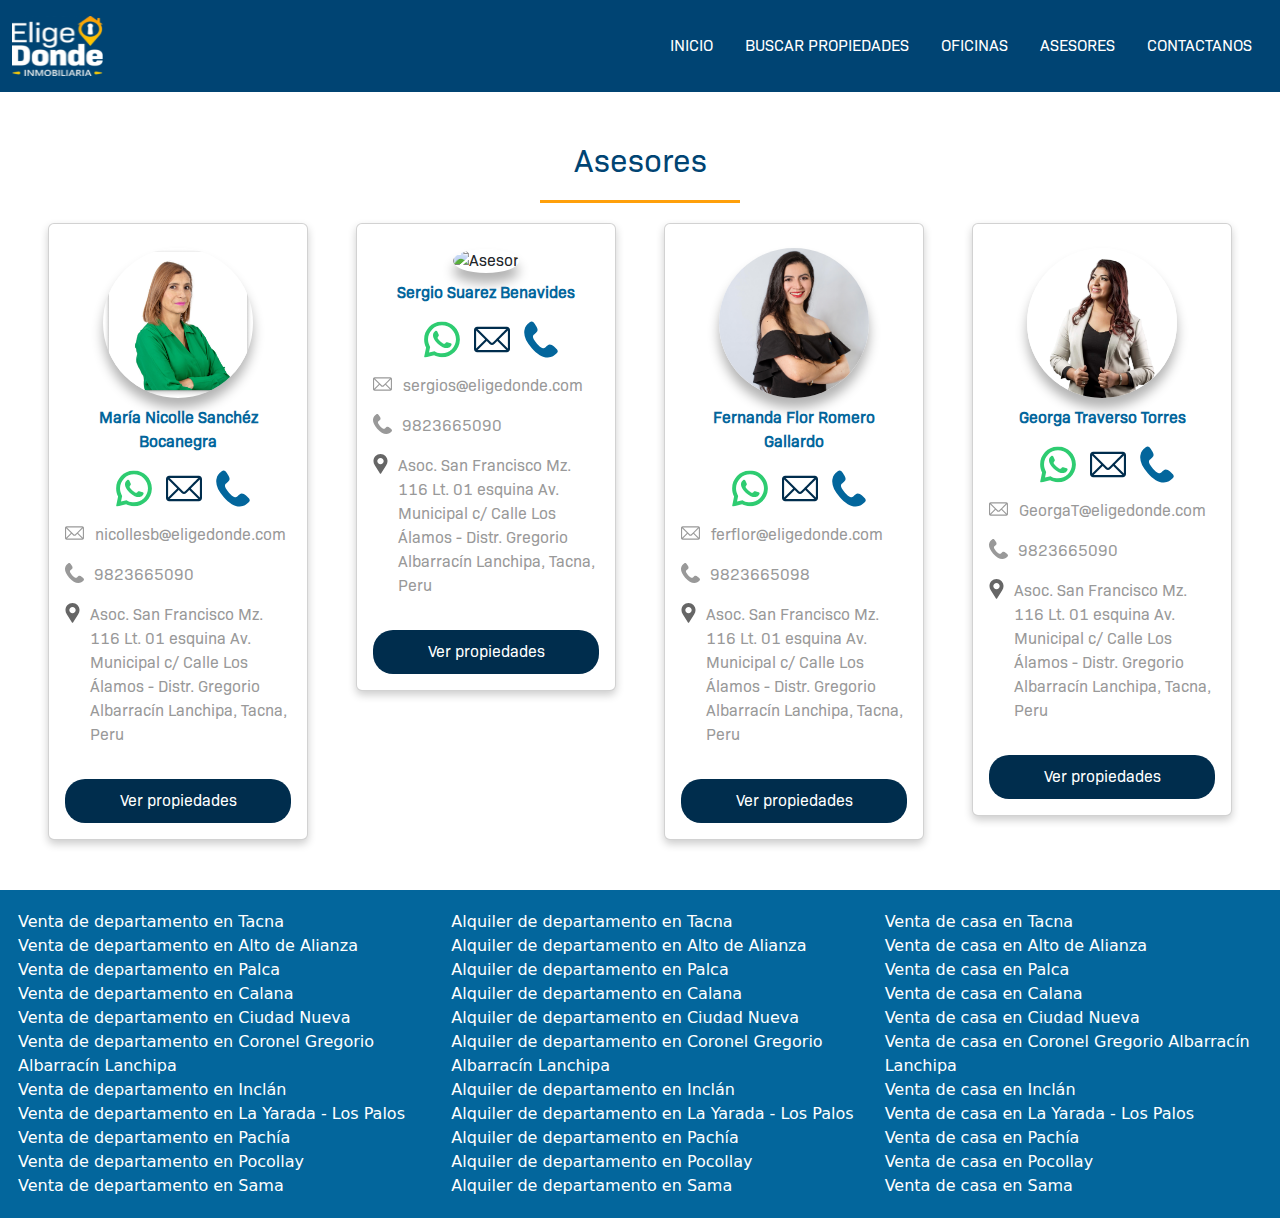
==== public/asesores.html @ 7648d53b "pagina de asesores" ====
<!DOCTYPE html>
<html>
<head>
	<meta charset="utf-8"/>
	<meta name="viewport" content="width=device-width, initial-scale=1"/>
	<title>Elige Donde</title>

	<meta name="description" content="Generando bienestar"/>

	<!-- Custom css -->
	<link rel="stylesheet" href="css/style.css"/>
    <!-- Font css -->
    <link href="https://fonts.googleapis.com/css2?family=Bio+Sans&display=swap" rel="stylesheet">
    <!-- Bootstrap 5 -->
    <link rel="stylesheet" href="https://cdn.jsdelivr.net/npm/bootstrap@5.3.0/dist/css/bootstrap.min.css">
    <!-- Font Awesome -->
    <link rel="stylesheet" href="https://cdnjs.cloudflare.com/ajax/libs/font-awesome/6.4.2/css/all.min.css">
    <!-- jQuery -->
    <script src="https://code.jquery.com/jquery-3.6.0.min.js"></script>
    <!-- Bootstrap 5 JavaScript -->
    <script src="https://cdn.jsdelivr.net/npm/bootstrap@5.3.0/dist/js/bootstrap.bundle.min.js"></script>

</head>
<body>

	<header class="text-white bio " style="background-color: #004473;" >
        <div class="container d-flex justify-content-between align-items-center py-3 mx-auto" style="max-width: 1400px;">
            <img src="./images/logoblanco.svg" alt="Logo" class="logo">
            
            <!-- Menú en pantallas de escritorio -->
            <nav class="desktop-menu">
                <ul class="nav">
                    <li class="nav-item">
                        <a class="nav-link text-white" href="#inicio">INICIO</a>
                    </li>
                    <li class="nav-item">
                        <a class="nav-link text-white" href="#buscar">BUSCAR PROPIEDADES</a>
                    </li>
                    <li class="nav-item">
                        <a class="nav-link text-white" href="#oficinas">OFICINAS</a>
                    </li>
                    <li class="nav-item">
                        <a class="nav-link text-white" href="#asesores">ASESORES</a>
                    </li>
                    <li class="nav-item">
                        <a class="nav-link text-white" href="#contacto">CONTACTANOS</a>
                    </li>
                </ul>
            </nav>

            <!-- Botón de menú hamburguesa para móviles -->
            <button class="navbar-toggler mobile-menu " type="button" data-bs-toggle="modal" data-bs-target="#menuModal" aria-label="Toggle navigation">
                <span class="navbar-toggler-icon"></span>
            </button>
        </div>
    </header>

    <!-- Modal menu -->
    <div class="modal " id="menuModal" tabindex="-1" aria-labelledby="menuModalLabel" aria-hidden="true" >
        <div class="modal-dialog modal-fullscreen bio ">
            <div class="modal-content  " style="padding: 20px; background: rgb(17,3,55);
            background: -moz-linear-gradient(0deg, rgba(17,3,55,0.7931547619047619) 0%, rgba(255,255,255,1) 0%, rgba(163,199,219,1) 5%, rgba(3,102,156,1) 13%, rgba(3,102,156,1) 24%, rgba(0,68,115,1) 52%, rgba(0,68,115,1) 98%);
            background: -webkit-linear-gradient(0deg, rgba(17,3,55,0.7931547619047619) 0%, rgba(255,255,255,1) 0%, rgba(163,199,219,1) 5%, rgba(3,102,156,1) 13%, rgba(3,102,156,1) 24%, rgba(0,68,115,1) 52%, rgba(0,68,115,1) 98%);
            background: linear-gradient(0deg, rgba(17,3,55,0.7931547619047619) 0%, rgba(255,255,255,1) 0%, rgba(163,199,219,1) 5%, rgba(3,102,156,1) 13%, rgba(3,102,156,1) 24%, rgba(0,68,115,1) 52%, rgba(0,68,115,1) 98%);
            filter: progid:DXImageTransform.Microsoft.gradient(startColorstr= #110337,endColorstr=#004473,GradientType=1); "  >
                <div class="modal-header justify-content-end" style="border-bottom-color: transparent; background-color: #004473 ">
                    <div type="button" class=" text-white "  data-bs-dismiss="modal" aria-label="Close"> X </div>
                </div>
                <div class="modal-body menumod " style="margin-top: 20%;">
                    <ul class="list-unstyled text-white">
                        <li><a class="nav-link text-white" href="#inicio">INICIO</a></li>
                        <hr class="my-2"> <!-- Línea separadora -->
                        <li><a class="nav-link text-white" href="#buscar">BUSCAR PROPIEDADES</a></li>
                        <hr class="my-2">
                        <li><a class="nav-link text-white" href="#oficinas">OFICINAS</a></li>
                        <hr class="my-2">
                        <li><a class="nav-link text-white" href="#asesores">ASESORES</a></li>
                        <hr class="my-2">
                        <li><a class="nav-link text-white" href="#contacto">CONTACTANOS</a></li>
                    </ul>

                    <div class="modimagen" style="border-top-color: transparent;">
                        <img src="./images/logoblanco.svg" alt="Logo" class="logo" style="width: 100px;"> <!-- Ajusta el tamaño según necesites -->
                    </div>
                </div>
                
            </div>
        </div>
    </div>
	
       <!-- asesor -->

	<section class="ultimas-propiedades  bio px-5">
		<div class="text-center mx-auto" style="max-width: 1400px;">
			<h2 class="section-title">Asesores</h2>
			<div class="line"></div>
			<div class="container-fluid px-0">
				<div class="row g-5">
					
                    <!-- Asesor 1 -->
					<div class="col-12 col-sm-6 col-md-4 col-lg-3">
						<div class="card position-relative">
							<div class="card-body bio">
                                <div class="advisor mt-2 w-100">
                                    <img src="./images/asesor1.png
                                    " class="advisor1-img" alt="Asesor">
                                </div>
                                
                                <p class="text-center larger mt-2 mx-auto " style="color: #03669c; max-width: 200px; font-weight: 700;">María Nicolle Sanchéz Bocanegra</p>
                                <div class="advisor mt-2 w-100 mb-3" >
                                    <img src="./images/Whatsapp.svg" class="ico" alt="Whatsapp" style="padding-left: 10px;">
                                    <img src="./images/Email.svg" class="ico" alt="Email" style="padding-left: 10px;">
                                    <img src="./images/cel.svg" class="ico" alt="celular" style="padding-left: 10px;">
                                </div>
                                <div class="d-flex">
                                    <img src="./images/emailplomo.svg" class="icon" alt="Email" style="width: 30px !important;" >
                                    <p class="text-center font-weight-light" style="color: #999;">nicollesb@eligedonde.com</p>
                                </div>
                                <div class="d-flex">
                                    <img src="./images/llamadagray.svg" class="icon" alt="cel"  >
                                    <p class="text-center font-weight-light" style="color: #999;">9823665090</p>
                                </div>
                                <div class="d-flex">
                                    <img src="./images/ubicacion.svg" class="icon" alt="cel" style="width: 40px !important;">
                                    <p class="font-weight-light" style="color: #999; text-align: start;">Asoc. San Francisco Mz. 116 Lt. 01 esquina Av. Municipal c/ Calle Los Álamos - Distr. Gregorio Albarracín Lanchipa, Tacna, Peru
                                    </p>
                                </div>
    
                                <button class="btnaz mt-3 w-100">Ver propiedades</button>

                            </div>
						</div>

					</div>
                    <!-- Asesor 2 -->
					<div class="col-12 col-sm-6 col-md-4 col-lg-3">
						<div class="card position-relative">
							<div class="card-body bio">
                                <div class="advisor mt-2 w-100">
                                    <img src="./images/asesor2.png" class="advisor1-img" alt="Asesor">
                                </div>
                                
                                <p class="text-center larger mt-2 mx-auto " style="color: #03669c; max-width: 200px; font-weight: 700;">Sergio Suarez Benavides</p>
                                <div class="advisor mt-2 w-100 mb-3" >
                                    <img src="./images/Whatsapp.svg" class="ico" alt="Whatsapp" style="padding-left: 10px;">
                                    <img src="./images/Email.svg" class="ico" alt="Email" style="padding-left: 10px;">
                                    <img src="./images/cel.svg" class="ico" alt="celular" style="padding-left: 10px;">
                                </div>
                                <div class="d-flex">
                                    <img src="./images/emailplomo.svg" class="icon" alt="Email" style="width: 30px !important;" >
                                    <p class="text-center font-weight-light" style="color: #999;">sergios@eligedonde.com</p>
                                </div>
                                <div class="d-flex">
                                    <img src="./images/llamadagray.svg" class="icon" alt="cel"  >
                                    <p class="text-center font-weight-light" style="color: #999;">9823665090</p>
                                </div>
                                <div class="d-flex">
                                    <img src="./images/ubicacion.svg" class="icon" alt="cel" >
                                    <p class="font-weight-light" style="color: #999; text-align: start;">Asoc. San Francisco Mz. 116 Lt. 01 esquina Av. Municipal c/ Calle Los Álamos - Distr. Gregorio Albarracín Lanchipa, Tacna, Peru
                                    </p>
                                </div>
    
                                <button class="btnaz mt-3 w-100">Ver propiedades</button>

                            </div>
						</div>

					</div>

                    <!-- Asesor 3-->
					<div class="col-12 col-sm-6 col-md-4 col-lg-3">
						<div class="card position-relative">
							<div class="card-body bio">
                                <div class="advisor mt-2 w-100">
                                    <img src="./images/asesor3.jpg" class="advisor1-img" alt="Asesor">
                                </div>
                                
                                <p class="text-center larger mt-2 mx-auto " style="color: #03669c; max-width: 200px; font-weight: 700;">Fernanda Flor Romero Gallardo</p>
                                <div class="advisor mt-2 w-100 mb-3" >
                                    <img src="./images/Whatsapp.svg" class="ico" alt="Whatsapp" style="padding-left: 10px;">
                                    <img src="./images/Email.svg" class="ico" alt="Email" style="padding-left: 10px;">
                                    <img src="./images/cel.svg" class="ico" alt="celular" style="padding-left: 10px;">
                                </div>
                                <div class="d-flex">
                                    <img src="./images/emailplomo.svg" class="icon" alt="Email" style="width: 30px !important;" >
                                    <p class="text-center font-weight-light" style="color: #999;">ferflor@eligedonde.com</p>
                                </div>
                                <div class="d-flex">
                                    <img src="./images/llamadagray.svg" class="icon" alt="cel"  >
                                    <p class="text-center font-weight-light" style="color: #999;">9823665098</p>
                                </div>
                                <div class="d-flex">
                                    <img src="./images/ubicacion.svg" class="icon" alt="cel" >
                                    <p class="font-weight-light" style="color: #999; text-align: start;">Asoc. San Francisco Mz. 116 Lt. 01 esquina Av. Municipal c/ Calle Los Álamos - Distr. Gregorio Albarracín Lanchipa, Tacna, Peru
                                    </p>
                                </div>

                                <button class="btnaz mt-3 w-100">Ver propiedades</button>

                            </div>
						</div>

					</div>

					<!-- Asesor 4 -->
					<div class="col-12 col-sm-6 col-md-4 col-lg-3">
						<div class="card position-relative">
							<div class="card-body bio">
                                <div class="advisor mt-2 w-100">
                                    <img src="./images/asesor4.jpg" class="advisor1-img" alt="Asesor">
                                </div>
                                
                                <p class="text-center larger mt-2 mx-auto " style="color: #03669c; max-width: 200px; font-weight: 700;">Georga Traverso Torres</p>
                                <div class="advisor mt-2 w-100 mb-3" >
                                    <img src="./images/Whatsapp.svg" class="ico" alt="Whatsapp" style="padding-left: 10px;">
                                    <img src="./images/Email.svg" class="ico" alt="Email" style="padding-left: 10px;">
                                    <img src="./images/cel.svg" class="ico" alt="celular" style="padding-left: 10px;">
                                </div>
                                <div class="d-flex">
                                    <img src="./images/emailplomo.svg" class="icon" alt="Email" style="width: 30px !important;">
                                    <p class="text-center font-weight-light" style="color: #999; ">GeorgaT@eligedonde.com</p>
                                </div>
                                <div class="d-flex">
                                    <img src="./images/llamadagray.svg" class="icon" alt="cel"  >
                                    <p class="text-center font-weight-light" style="color: #999;">9823665090</p>
                                </div>
                                <div class="d-flex">
                                    <img src="./images/ubicacion.svg" class="icon" alt="cel" >
                                    <p class="font-weight-light" style="color: #999; text-align: start;">Asoc. San Francisco Mz. 116 Lt. 01 esquina Av. Municipal c/ Calle Los Álamos - Distr. Gregorio Albarracín Lanchipa, Tacna, Peru
                                    </p>
                                </div>

                                <button class="btnaz mt-3 w-100">Ver propiedades</button>

                            </div>
						</div>

					</div>
				</div>
			</div>
		</div>
	</section>

                   
        <script>
          function selectOption(option) {
                const details = {
                    "Caracteristicas generales": ["Terraza", "Seguridad", "Caseta de Guardia"],
                    "Servicios": ["Luz", "Agua"],
                    "Ambientes": ["Dormitorio", "Baño", "Cocina"],
                    "Exteriores": ["Cochera", "Patio"]
                };

                // Mostrar línea seleccionada
                const line = document.getElementById('selectedLine');
                line.style.display = 'block';

                // Actualizar el texto de detalles
                const detailsDiv = document.getElementById('details');
                detailsDiv.innerHTML = `<ul>${details[option].map(item => `<li>${item}</li>`).join('')}</ul>`;

                // Actualizar la clase activa
                const links = document.querySelectorAll('.nav-link');
                links.forEach(link => {
                    link.classList.remove('active');
                });
                
                // Establecer la clase activa en el botón seleccionado
                const activeLink = Array.from(links).find(link => link.textContent.trim() === option);
                if (activeLink) {
                    activeLink.classList.add('active');
                }
            }

            function setModalImage(src) {
            const modalBody = document.querySelector('#imageModal .carousel-inner');
            
            // Limpiar los elementos existentes en el carrusel
            modalBody.innerHTML = '';

            // Lista de imágenes
            const images = [
                './images/tacna-inmueble1.png',
                './images/tacna-inmueble2.png',
                './images/tacna-inmueble3.png',
                './images/tacna-inmueble4.png',
                './images/tacna-inmueble5.png'
            ];

            // Agregar las imágenes al carrusel
            images.forEach((image, index) => {
                const item = document.createElement('div');
                item.className = `carousel-item ${index === 0 ? 'active' : ''}`;
                item.innerHTML = `<img src="${image}" class="d-block w-100" alt="Imagen ${index + 1}">`;
                modalBody.appendChild(item);
            });
        }
        </script>
    </section>

	<!-- Foooter -->
	

	<section style="background-color:  #03669c;" >
		<div class="ventas-section" style="max-width: 1400px; text-align: start;">
			<div class="column col-lg-4 col-md-6 col-12 text-white smaller" style="text-align: start">
			<div class="row">Venta de departamento en Tacna</div>
			<div class="row">Venta de departamento en Alto de Alianza</div>
			<div class="row">Venta de departamento en Palca</div>
			<div class="row">Venta de departamento en Calana</div>
			<div class="row">Venta de departamento en Ciudad Nueva</div>
			<div class="row">Venta de departamento en Coronel Gregorio Albarracín Lanchipa</div>
			<div class="row">Venta de departamento en Inclán</div>
			<div class="row">Venta de departamento en La Yarada - Los Palos</div>
			<div class="row">Venta de departamento en Pachía</div>
			<div class="row">Venta de departamento en Pocollay</div>
			<div class="row">Venta de departamento en Sama</div>
			</div>
		
			<div class="column col-lg-4 col-md-6 col-12 text-white smaller" style="text-align: start">
				<div class="row">Alquiler de departamento en Tacna</div>
				<div class="row">Alquiler de departamento en Alto de Alianza</div>
				<div class="row">Alquiler de departamento en Palca</div>
				<div class="row">Alquiler de departamento en Calana</div>
				<div class="row">Alquiler de departamento en Ciudad Nueva</div>
				<div class="row">Alquiler de departamento en Coronel Gregorio Albarracín Lanchipa</div>
				<div class="row">Alquiler de departamento en Inclán</div>
				<div class="row">Alquiler de departamento en La Yarada - Los Palos</div>
				<div class="row">Alquiler de departamento en Pachía</div>
				<div class="row">Alquiler de departamento en Pocollay</div>
				<div class="row">Alquiler de departamento en Sama</div>
			</div>
		
			<div class="column col-lg-4 col-md-6 col-12 text-white smaller" style="text-align: start">
				<div class="row">Venta de casa en Tacna</div>
				<div class="row">Venta de casa en Alto de Alianza</div>
				<div class="row">Venta de casa en Palca</div>
				<div class="row">Venta de casa en Calana</div>
				<div class="row">Venta de casa en Ciudad Nueva</div>
				<div class="row">Venta de casa en Coronel Gregorio Albarracín Lanchipa</div>
				<div class="row">Venta de casa en Inclán</div>
				<div class="row">Venta de casa en La Yarada - Los Palos</div>
				<div class="row">Venta de casa en Pachía</div>
				<div class="row">Venta de casa en Pocollay</div>
				<div class="row">Venta de casa en Sama</div>
			</div>
		</div>
	  </section>
</body>
---- public/css/style.css ----
@font-face {
  font-family: 'Bio Sans';
  src: url('../fonts/BioSans-Regular.otf') format('truetype');
}

html, body {
  overflow-x: hidden;
}

body {
  font-family: 'Bio Sans', sans-serif;
}

body {
  margin: 0;
}

.bio{
  font-family: 'Bio Sans', sans-serif;
}
.logo {
  height: 60px; /* Ajusta el tamaño según necesites */
}

.bg-primary {
  background-color: #03669c !important; /* Color de fondo */
}

.bg-secondary {
  color: #004473 !important; /* Color de fondo */
}

.g600 {
  color: #666666 !important; /* Color de fondo */
}

.g900{
  color: #999999;
}

.navbar-toggler {
  border: none; /* Sin borde en el botón */
}

.navbar-toggler-icon {
  background-color: white; /* Cambia el color del icono a blanco */
}

/* Estilo para el logo en el modal */
.modal-footer {

  justify-content: center; /* Centrar el logo */
}


/* Ocultar el menú normal en pantallas pequeñas */
@media (max-width: 768px) {
  .desktop-menu {
      display: none; /* Ocultar menú normal en móviles */
  }
}

/* Mostrar el menú normal en pantallas grandes */
@media (min-width: 769px) {
  .mobile-menu {
      display: none; /* Ocultar menú modal en escritorio */
  }
}


.menumod {
  background-color: transparent !important;
  padding: 20px;
  border-color: transparent;

}



.border {
  border-color:#ffa00a;
}
.banner {
  background-image: url('../images/Banner.png'); /* Cambia esta ruta */
  background-size: cover; /* Ajusta la imagen para cubrir toda la sección */
  background-position: center; /* Centra la imagen */
  height: 400px; /* Ajusta la altura según necesites */
  display: flex;
  align-items: center; /* Centra verticalmente el contenido */
  color: white; /* Color del texto */
}

.banner-title {
  font-size: 2.5rem; /* Ajusta el tamaño del texto */
  text-shadow: 2px 2px 4px rgba(0, 0, 0, 0.7); /* Añade sombra al texto para mejor legibilidad */
}

.ultimas-propiedades {
  padding: 50px 0;
}

.section-title {
  font-size: 2rem;
  color: #004473; /* Color del título */
}

.line {
  width: 200px;
  height: 3px;
  background-color: #ffa00a;
  margin: 20px auto;
}

.card {
  border: #999999;
  border-radius: 10px; /* Bordes redondeados */
  box-shadow: 0px 4px 8px rgba(0, 0, 0, 0.2); /* Sombra suave */
  transition: all 0.3s ease-in-out; /* Animación de suavidad */
}


.card:hover {
  box-shadow: 0px 8px 16px rgba(0, 0, 0, 0.3); /* Sombra más intensa al pasar el mouse */
}

.card-img-top {
  border-top-left-radius: 10px;
  border-top-right-radius: 10px;
}

.id-property {
  padding: 1px;

  text-align: center;
  color: #ffa00a;
  border-radius: 10px;
  border: 1px solid #ffa00a;  /* Aquí aplicas el color del borde */
  width: 100px;
}

.price {
  font-size: 1.2rem;
  text-align: start;
  color: #03669c;
  font-weight: 600;
}

.location {
  text-align: start;
  color: #666;
}

.area{
  color: #666666;
  font-weight: 600;
}

.terr{
  line-height: 0.8 !important;
  margin-bottom: 5px;
}

.info{
  text-align: start;
  font-size: small;
  margin-bottom: 5px;
}

.square {
  max-width: 450px; 
  max-height: 300px; 
  border-radius: 20px !important; 
  margin-left: 10%;
}

@media (max-width: 767px) {
  .square {
      width: 100%; 
      margin-left: 25px;
      border-radius: 20; 
  }
}

.separator {
  border-color: #004473; /* Color de la línea separadora */
}

.advisor {
  text-align: center;
}

.advisor-img {
  width: 70px; /* Tamaño del círculo del asesor */
  height: 70px;
  border-radius: 50%; /* Círculo */
  object-fit: fill; /* Para que la imagen ajuste bien */
  box-shadow: 0px 10px 12px rgba(0, 0, 0, 0.3); /* Sombra suave */
  border-radius: 50%; /* Asegurar que la imagen sea circular */
  transition: all 0.3s ease-in-out;
}

.advisor1-img {
  width:150px;
  height: 150px;
  border-radius: 50%; /* Círculo */
  object-fit: fill; /* Para que la imagen ajuste bien */
  box-shadow: 0px 10px 12px rgba(0, 0, 0, 0.3); /* Sombra suave */
  border-radius: 50%; /* Asegurar que la imagen sea circular */
  transition: all 0.3s ease-in-out;
}

.advisor-img:hover {
  box-shadow: 0px 12px 16px rgba(0, 0, 0, 0.5); 
}

.encuentra-tu-lugar {
  position: relative;
  height: 400px; /* Ajusta la altura según necesites */
  background-size: cover; /* Para cubrir toda la sección */
  background-position: right; /* Centra la imagen */
}

.encuentra-tu-lugar1 {
  position: relative;
  height: 400px; /* Ajusta la altura según necesites */
  background-size: cover; /* Para cubrir toda la sección */
  background-position: center; /* Centra la imagen */
}

.overlay {
  position: absolute;
  bottom: 0;
  left: 0;
  width: 100%;
  height: 100%;
  background-color: rgba(0, 68, 115, 0.6); /* Color #004473 con 60% de transparencia */
  padding: 40px; /* Espaciado interno */
}

.titulo {
  font-size: 2rem; /* Ajusta el tamaño del texto */
  font-weight: bold;
}

.subtitulo {
  font-size: 1.2rem; /* Ajusta el tamaño del subtítulo */
}

.btnye {
  color: #fff ;
  background-color: #ffa00a; 
  border: none; 
  border-radius: 20px;
  padding: 10px 20px;
  display: block;
  

}

.btnye:hover {
  background-color: #ffa00a; /* Color al pasar el ratón */
  color: #004473; /* Texto en blanco al pasar el ratón */
}

.contwhite{
  padding-top: 30px;
  text-align: center;
}

.redessociales{
background-color: #ffffff;
 color: #004473;
 padding:10px;
 width: 100px;
 border-radius: 10px;
 box-shadow: 0px 10px 12px rgba(0, 0, 0, 0.3); /* Sombra suave */
 margin: auto;

}

.sr{
  text-decoration: none;
}

ul {
  line-height: 2.5; /* Ajusta el espacio entre líneas */
}
.footer-links h5 {
  margin-bottom: 15px; /* Espaciado entre el título y la lista */
}

.footer-links a {
  text-decoration: none; /* Sin subrayado */
}

.footer-links a:hover {
  text-decoration: underline; /* Subrayado al pasar el ratón */
}

.ventas-section {
  background-color: #03669c; /* Fondo azul */
  padding: 20px;
  display: flex;
  justify-content: space-between; /* Espacio entre columnas */
  margin: auto;
}

.column {
  flex: 1; /* Cada columna toma el mismo espacio */
  margin: 0 10px; /* Espaciado horizontal entre columnas */
}


/* Buscar propiedades */

.main-image {
  width: 100%;
  height: auto;
}
.thumbnail {
  width: 100%;
  height: auto;
}
.tipo{
  padding: 5px;
  text-align: center;
  color: white;
  border-radius: 10px;
  background-color: #ffa00a;  /* Aquí aplicas el color del borde */
  margin-right: 10px;
}
.nroid{
  padding: 5px;
  text-align: center;
  color: white;
  border-radius: 10px;
  background-color: #004473;  /* Aquí aplicas el color del borde */
  width: 100px;
}

.tit {
  font-size: 1.2rem;
  text-align: start;
  color: #03669c;
  font-weight: 600;
}
.price2 {
  font-size: 1.2rem;
  text-align: start;
  color: #ffa00a;
  font-weight: 600;
}
.btnaz {
  color: #fff ;
  background-color: #2ecc71; 
  border: none; 
  border-radius: 20px;
  padding: 10px 20px;
  display: block;
  
}

.contacto{
  border: 2px solid #ffa00a;
  border-radius: 20px;
  padding: 20px;
  margin: 10px;
}

.message{
  display: none;
}

.cardasesor {
  margin: 20px;
  border: #999999;
  border-radius: 10px; /* Bordes redondeados */
  box-shadow: 0px 4px 8px rgba(0, 0, 0, 0.2); /* Sombra suave */
  transition: all 0.3s ease-in-out; /* Animación de suavidad */
  padding: 20px;
}

.btnaz {
  color: #fff ;
  background-color: #002d4d; 
  border: none; 
  border-radius: 20px;
  padding: 10px 20px;
  display: block;
  
}

/* Conoce el inmueble*/
.selected-line {
  height: 0px;
  background-color: #ffa00a; /* Color amarillo */
  width: 100%;
  display: none; /* Oculto por defecto */
}

.nav-link.active {
  border-bottom: 1px solid #ffa00a; /* Línea amarilla debajo del elemento activo */
  color: #03669c !important;
  background-color: #fcfbfb !important;
  display: inline-block; 
}

.btncon{
  background-color: transparent !important;
  color: #002d4d !important;
  border-radius: 0px !important;
  flex: 0 0 auto;
  white-space: nowrap; 
}

#details ul {
  list-style-type: none; 
  padding-left: 20px;
  text-align: left;
}
.nav {
  display: flex; /* Usar flexbox para alinear los elementos en una fila */
  overflow-x: auto; /* Permite desplazamiento horizontal */
  white-space: nowrap; /* Evita que los elementos se rompan a la siguiente línea */
  overflow-x: auto; /* Permite desplazamiento horizontal */
  white-space: nowrap; /* Evita que los elementos se rompan a la siguiente línea */
}

.btnaz1 {
  color: #fff ;
  background-color: #002d4d; 
  border-radius: 20px;
  padding: 10px 20px;
  text-decoration: none;
}

.fotmod{
  padding: 0;
}

/* asesores */

.icon{
  color: #666!important;
  height: 20px;
  padding-right: 10px;
}
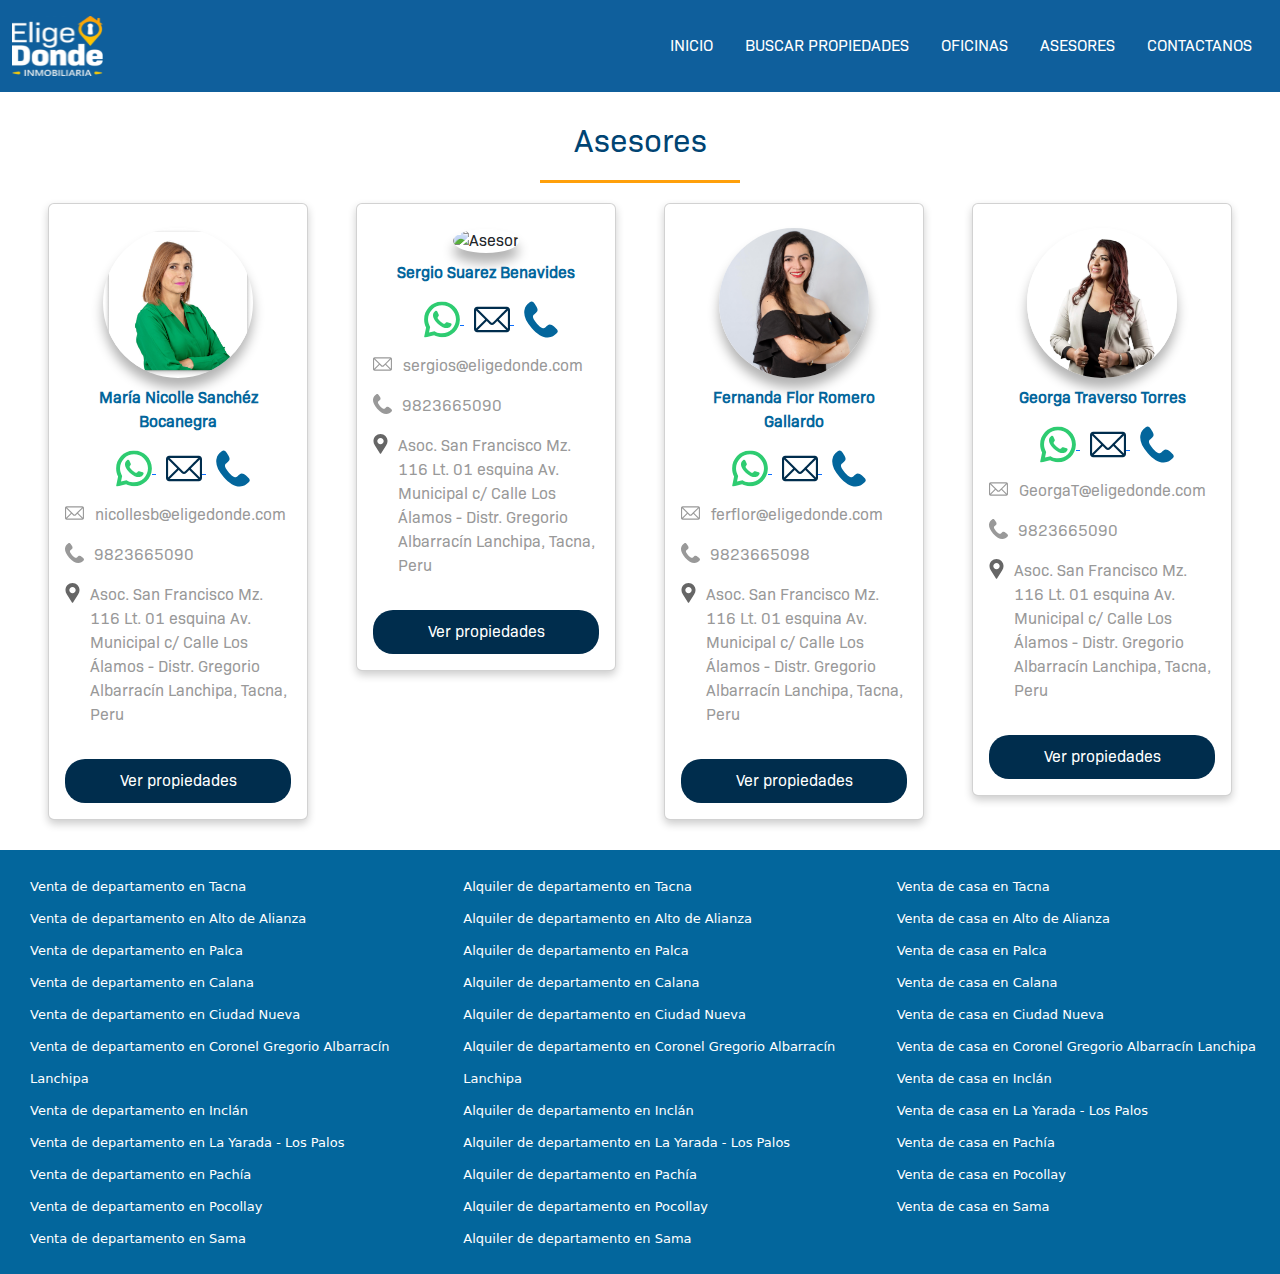
==== commit 375425a8: "mejorando estilos" ====
--- a/public/asesores.html
+++ b/public/asesores.html
@@ -18,12 +18,18 @@
     <!-- jQuery -->
     <script src="https://code.jquery.com/jquery-3.6.0.min.js"></script>
     <!-- Bootstrap 5 JavaScript -->
-    <script src="https://cdn.jsdelivr.net/npm/bootstrap@5.3.0/dist/js/bootstrap.bundle.min.js"></script>
+    <!-- Bootstrap -->
+	<link rel="stylesheet" href="css/bootstrap.min.css"/>
+	<script src="js/bootstrap.bundle.min.js"></script>
+	<script src="https://code.jquery.com/jquery-3.5.1.slim.min.js"></script>
+    <script src="https://cdn.jsdelivr.net/npm/@popperjs/core@2.9.3/dist/umd/popper.min.js"></script>
+    <script src="https://stackpath.bootstrapcdn.com/bootstrap/4.5.2/js/bootstrap.min.js"></script>
+	<script src="https://stackpath.bootstrapcdn.com/bootstrap/5.1.3/js/bootstrap.bundle.min.js"></script>
 
 </head>
 <body>
 
-	<header class="text-white bio " style="background-color: #004473;" >
+	<header class="bg-primary text-white bio " >
         <div class="container d-flex justify-content-between align-items-center py-3 mx-auto" style="max-width: 1400px;">
             <img src="./images/logoblanco.svg" alt="Logo" class="logo">
             
@@ -50,45 +56,45 @@
 
             <!-- Botón de menú hamburguesa para móviles -->
             <button class="navbar-toggler mobile-menu " type="button" data-bs-toggle="modal" data-bs-target="#menuModal" aria-label="Toggle navigation">
-                <span class="navbar-toggler-icon"></span>
+                <img src="./images/menuham.png" alt="menuham" class="menuham" style="width: 25px">
             </button>
         </div>
     </header>
 
-    <!-- Modal menu -->
-    <div class="modal " id="menuModal" tabindex="-1" aria-labelledby="menuModalLabel" aria-hidden="true" >
-        <div class="modal-dialog modal-fullscreen bio ">
-            <div class="modal-content  " style="padding: 20px; background: rgb(17,3,55);
-            background: -moz-linear-gradient(0deg, rgba(17,3,55,0.7931547619047619) 0%, rgba(255,255,255,1) 0%, rgba(163,199,219,1) 5%, rgba(3,102,156,1) 13%, rgba(3,102,156,1) 24%, rgba(0,68,115,1) 52%, rgba(0,68,115,1) 98%);
-            background: -webkit-linear-gradient(0deg, rgba(17,3,55,0.7931547619047619) 0%, rgba(255,255,255,1) 0%, rgba(163,199,219,1) 5%, rgba(3,102,156,1) 13%, rgba(3,102,156,1) 24%, rgba(0,68,115,1) 52%, rgba(0,68,115,1) 98%);
-            background: linear-gradient(0deg, rgba(17,3,55,0.7931547619047619) 0%, rgba(255,255,255,1) 0%, rgba(163,199,219,1) 5%, rgba(3,102,156,1) 13%, rgba(3,102,156,1) 24%, rgba(0,68,115,1) 52%, rgba(0,68,115,1) 98%);
-            filter: progid:DXImageTransform.Microsoft.gradient(startColorstr= #110337,endColorstr=#004473,GradientType=1); "  >
-                <div class="modal-header justify-content-end" style="border-bottom-color: transparent; background-color: #004473 ">
-                    <div type="button" class=" text-white "  data-bs-dismiss="modal" aria-label="Close"> X </div>
-                </div>
-                <div class="modal-body menumod " style="margin-top: 20%;">
-                    <ul class="list-unstyled text-white">
-                        <li><a class="nav-link text-white" href="#inicio">INICIO</a></li>
-                        <hr class="my-2"> <!-- Línea separadora -->
-                        <li><a class="nav-link text-white" href="#buscar">BUSCAR PROPIEDADES</a></li>
-                        <hr class="my-2">
-                        <li><a class="nav-link text-white" href="#oficinas">OFICINAS</a></li>
-                        <hr class="my-2">
-                        <li><a class="nav-link text-white" href="#asesores">ASESORES</a></li>
-                        <hr class="my-2">
-                        <li><a class="nav-link text-white" href="#contacto">CONTACTANOS</a></li>
-                    </ul>
-
-                    <div class="modimagen" style="border-top-color: transparent;">
-                        <img src="./images/logoblanco.svg" alt="Logo" class="logo" style="width: 100px;"> <!-- Ajusta el tamaño según necesites -->
-                    </div>
-                </div>
-                
-            </div>
-        </div>
-    </div>
+<!-- Modal menu -->
+<div class="modal " id="menuModal" tabindex="-1" aria-labelledby="menuModalLabel" aria-hidden="true" >
+	<div class="modal-dialog modal-fullscreen bio ">
+		<div class="modal-content  " style="padding: 20px; background: rgb(17,3,55);
+		background: -moz-linear-gradient(0deg, rgba(17,3,55,0.7931547619047619) 0%, rgba(255,255,255,1) 0%, rgba(163,199,219,1) 5%, rgba(3,102,156,1) 13%, rgba(3,102,156,1) 24%, rgba(0,68,115,1) 52%, rgba(0,68,115,1) 98%);
+		background: -webkit-linear-gradient(0deg, rgba(17,3,55,0.7931547619047619) 0%, rgba(255,255,255,1) 0%, rgba(163,199,219,1) 5%, rgba(3,102,156,1) 13%, rgba(3,102,156,1) 24%, rgba(0,68,115,1) 52%, rgba(0,68,115,1) 98%);
+		background: linear-gradient(0deg, rgba(17,3,55,0.7931547619047619) 0%, rgba(255,255,255,1) 0%, rgba(163,199,219,1) 5%, rgba(3,102,156,1) 13%, rgba(3,102,156,1) 24%, rgba(0,68,115,1) 52%, rgba(0,68,115,1) 98%);
+		filter: progid:DXImageTransform.Microsoft.gradient(startColorstr= #110337,endColorstr=#004473,GradientType=1); "  >
+			<div class="modal-header justify-content-end" style="border-bottom-color: transparent; background-color: #004473 ">
+				<div type="button" class=" text-white "  data-bs-dismiss="modal" aria-label="Close"> X </div>
+			</div>
+			<div class="modal-body menumod " style="margin-top: 20%;">
+				<ul class="list-unstyled text-white">
+					<li><a class="nav-link text-white" href="#inicio">INICIO</a></li>
+					<hr class="my-2"> <!-- Línea separadora -->
+					<li><a class="nav-link text-white" href="#buscar">BUSCAR PROPIEDADES</a></li>
+					<hr class="my-2">
+					<li><a class="nav-link text-white" href="#oficinas">OFICINAS</a></li>
+					<hr class="my-2">
+					<li><a class="nav-link text-white" href="#asesores">ASESORES</a></li>
+					<hr class="my-2">
+					<li><a class="nav-link text-white" href="#contacto">CONTACTANOS</a></li>
+				</ul>
+
+				<div class="modimagen" style="border-top-color: transparent;">
+					<img src="./images/logoblanco.svg" alt="Logo" class="logo" style="width: 100px;"> <!-- Ajusta el tamaño según necesites -->
+				</div>
+			</div>
+			
+		</div>
+	</div>
+</div>
 	
-       <!-- asesor -->
+    <!-- asesor -->
 
 	<section class="ultimas-propiedades  bio px-5">
 		<div class="text-center mx-auto" style="max-width: 1400px;">
@@ -107,10 +113,16 @@
                                 </div>
                                 
                                 <p class="text-center larger mt-2 mx-auto " style="color: #03669c; max-width: 200px; font-weight: 700;">María Nicolle Sanchéz Bocanegra</p>
-                                <div class="advisor mt-2 w-100 mb-3" >
-                                    <img src="./images/Whatsapp.svg" class="ico" alt="Whatsapp" style="padding-left: 10px;">
-                                    <img src="./images/Email.svg" class="ico" alt="Email" style="padding-left: 10px;">
-                                    <img src="./images/cel.svg" class="ico" alt="celular" style="padding-left: 10px;">
+                                <div class="advisor mt-2 w-100 mb-3">
+                                    <a href="https://wa.me/123456789" target="_blank" aria-label="WhatsApp">
+                                        <img src="./images/Whatsapp.svg" class="ico" alt="WhatsApp" style="padding-left: 10px;">
+                                    </a>
+                                    <a href="mailto:example@example.com" target="_blank" aria-label="Email">
+                                        <img src="./images/Email.svg" class="ico" alt="Email" style="padding-left: 10px;">
+                                    </a>
+                                    <a href="tel:+123456789" target="_blank" aria-label="Celular">
+                                        <img src="./images/cel.svg" class="ico" alt="Celular" style="padding-left: 10px;">
+                                    </a>
                                 </div>
                                 <div class="d-flex">
                                     <img src="./images/emailplomo.svg" class="icon" alt="Email" style="width: 30px !important;" >
@@ -141,10 +153,16 @@
                                 </div>
                                 
                                 <p class="text-center larger mt-2 mx-auto " style="color: #03669c; max-width: 200px; font-weight: 700;">Sergio Suarez Benavides</p>
-                                <div class="advisor mt-2 w-100 mb-3" >
-                                    <img src="./images/Whatsapp.svg" class="ico" alt="Whatsapp" style="padding-left: 10px;">
-                                    <img src="./images/Email.svg" class="ico" alt="Email" style="padding-left: 10px;">
-                                    <img src="./images/cel.svg" class="ico" alt="celular" style="padding-left: 10px;">
+                                <div class="advisor mt-2 w-100 mb-3">
+                                    <a href="https://wa.me/123456789" target="_blank" aria-label="WhatsApp">
+                                        <img src="./images/Whatsapp.svg" class="ico" alt="WhatsApp" style="padding-left: 10px;">
+                                    </a>
+                                    <a href="mailto:example@example.com" target="_blank" aria-label="Email">
+                                        <img src="./images/Email.svg" class="ico" alt="Email" style="padding-left: 10px;">
+                                    </a>
+                                    <a href="tel:+123456789" target="_blank" aria-label="Celular">
+                                        <img src="./images/cel.svg" class="ico" alt="Celular" style="padding-left: 10px;">
+                                    </a>
                                 </div>
                                 <div class="d-flex">
                                     <img src="./images/emailplomo.svg" class="icon" alt="Email" style="width: 30px !important;" >
@@ -176,10 +194,16 @@
                                 </div>
                                 
                                 <p class="text-center larger mt-2 mx-auto " style="color: #03669c; max-width: 200px; font-weight: 700;">Fernanda Flor Romero Gallardo</p>
-                                <div class="advisor mt-2 w-100 mb-3" >
-                                    <img src="./images/Whatsapp.svg" class="ico" alt="Whatsapp" style="padding-left: 10px;">
-                                    <img src="./images/Email.svg" class="ico" alt="Email" style="padding-left: 10px;">
-                                    <img src="./images/cel.svg" class="ico" alt="celular" style="padding-left: 10px;">
+                                <div class="advisor mt-2 w-100 mb-3">
+                                    <a href="https://wa.me/123456789" target="_blank" aria-label="WhatsApp">
+                                        <img src="./images/Whatsapp.svg" class="ico" alt="WhatsApp" style="padding-left: 10px;">
+                                    </a>
+                                    <a href="mailto:example@example.com" target="_blank" aria-label="Email">
+                                        <img src="./images/Email.svg" class="ico" alt="Email" style="padding-left: 10px;">
+                                    </a>
+                                    <a href="tel:+123456789" target="_blank" aria-label="Celular">
+                                        <img src="./images/cel.svg" class="ico" alt="Celular" style="padding-left: 10px;">
+                                    </a>
                                 </div>
                                 <div class="d-flex">
                                     <img src="./images/emailplomo.svg" class="icon" alt="Email" style="width: 30px !important;" >
@@ -211,10 +235,16 @@
                                 </div>
                                 
                                 <p class="text-center larger mt-2 mx-auto " style="color: #03669c; max-width: 200px; font-weight: 700;">Georga Traverso Torres</p>
-                                <div class="advisor mt-2 w-100 mb-3" >
-                                    <img src="./images/Whatsapp.svg" class="ico" alt="Whatsapp" style="padding-left: 10px;">
-                                    <img src="./images/Email.svg" class="ico" alt="Email" style="padding-left: 10px;">
-                                    <img src="./images/cel.svg" class="ico" alt="celular" style="padding-left: 10px;">
+                                <div class="advisor mt-2 w-100 mb-3">
+                                    <a href="https://wa.me/123456789" target="_blank" aria-label="WhatsApp">
+                                        <img src="./images/Whatsapp.svg" class="ico" alt="WhatsApp" style="padding-left: 10px;">
+                                    </a>
+                                    <a href="mailto:example@example.com" target="_blank" aria-label="Email">
+                                        <img src="./images/Email.svg" class="ico" alt="Email" style="padding-left: 10px;">
+                                    </a>
+                                    <a href="tel:+123456789" target="_blank" aria-label="Celular">
+                                        <img src="./images/cel.svg" class="ico" alt="Celular" style="padding-left: 10px;">
+                                    </a>
                                 </div>
                                 <div class="d-flex">
                                     <img src="./images/emailplomo.svg" class="icon" alt="Email" style="width: 30px !important;">
@@ -302,48 +332,54 @@
 	
 
 	<section style="background-color:  #03669c;" >
-		<div class="ventas-section" style="max-width: 1400px; text-align: start;">
-			<div class="column col-lg-4 col-md-6 col-12 text-white smaller" style="text-align: start">
-			<div class="row">Venta de departamento en Tacna</div>
-			<div class="row">Venta de departamento en Alto de Alianza</div>
-			<div class="row">Venta de departamento en Palca</div>
-			<div class="row">Venta de departamento en Calana</div>
-			<div class="row">Venta de departamento en Ciudad Nueva</div>
-			<div class="row">Venta de departamento en Coronel Gregorio Albarracín Lanchipa</div>
-			<div class="row">Venta de departamento en Inclán</div>
-			<div class="row">Venta de departamento en La Yarada - Los Palos</div>
-			<div class="row">Venta de departamento en Pachía</div>
-			<div class="row">Venta de departamento en Pocollay</div>
-			<div class="row">Venta de departamento en Sama</div>
-			</div>
-		
-			<div class="column col-lg-4 col-md-6 col-12 text-white smaller" style="text-align: start">
-				<div class="row">Alquiler de departamento en Tacna</div>
-				<div class="row">Alquiler de departamento en Alto de Alianza</div>
-				<div class="row">Alquiler de departamento en Palca</div>
-				<div class="row">Alquiler de departamento en Calana</div>
-				<div class="row">Alquiler de departamento en Ciudad Nueva</div>
-				<div class="row">Alquiler de departamento en Coronel Gregorio Albarracín Lanchipa</div>
-				<div class="row">Alquiler de departamento en Inclán</div>
-				<div class="row">Alquiler de departamento en La Yarada - Los Palos</div>
-				<div class="row">Alquiler de departamento en Pachía</div>
-				<div class="row">Alquiler de departamento en Pocollay</div>
-				<div class="row">Alquiler de departamento en Sama</div>
-			</div>
-		
-			<div class="column col-lg-4 col-md-6 col-12 text-white smaller" style="text-align: start">
-				<div class="row">Venta de casa en Tacna</div>
-				<div class="row">Venta de casa en Alto de Alianza</div>
-				<div class="row">Venta de casa en Palca</div>
-				<div class="row">Venta de casa en Calana</div>
-				<div class="row">Venta de casa en Ciudad Nueva</div>
-				<div class="row">Venta de casa en Coronel Gregorio Albarracín Lanchipa</div>
-				<div class="row">Venta de casa en Inclán</div>
-				<div class="row">Venta de casa en La Yarada - Los Palos</div>
-				<div class="row">Venta de casa en Pachía</div>
-				<div class="row">Venta de casa en Pocollay</div>
-				<div class="row">Venta de casa en Sama</div>
-			</div>
-		</div>
-	  </section>
+        <div class="ventas-section" style="max-width: 1400px; text-align: start; ">
+            <div class="column col-lg-4 col-md-6 col-12 text-white smaller" style="text-align: start; ">
+                <ul >
+                    <li><a href="#" class="text-white sinli">Venta de departamento en Tacna</a></li>
+                    <li><a href="#" class="text-white sinli">Venta de departamento en Alto de Alianza</a></li>
+                    <li><a href="#" class="text-white sinli">Venta de departamento en Palca</a></li>
+                    <li><a href="#" class="text-white sinli">Venta de departamento en Calana</a></li>
+                    <li><a href="#" class="text-white sinli">Venta de departamento en Ciudad Nueva</a></li>
+                    <li><a href="#" class="text-white sinli">Venta de departamento en Coronel Gregorio Albarracín Lanchipa</a></li>
+                    <li><a href="#" class="text-white sinli">Venta de departamento en Inclán</a></li>
+                    <li><a href="#" class="text-white sinli">Venta de departamento en La Yarada - Los Palos</a></li>
+                    <li><a href="#" class="text-white sinli">Venta de departamento en Pachía</a></li>
+                    <li><a href="#" class="text-white sinli">Venta de departamento en Pocollay</a></li>
+                    <li><a href="#" class="text-white sinli">Venta de departamento en Sama</a></li>
+                </ul>
+            </div>
+        
+            <div class="column col-lg-4 col-md-6 col-12 text-white smaller" style="text-align: start">
+                <ul>
+                    <li><a href="#" class="text-white sinli">Alquiler de departamento en Tacna</a></li>
+                    <li><a href="#" class="text-white sinli">Alquiler de departamento en Alto de Alianza</a></li>
+                    <li><a href="#" class="text-white sinli">Alquiler de departamento en Palca</a></li>
+                    <li><a href="#" class="text-white sinli">Alquiler de departamento en Calana</a></li>
+                    <li><a href="#" class="text-white sinli">Alquiler de departamento en Ciudad Nueva</a></li>
+                    <li><a href="#" class="text-white sinli">Alquiler de departamento en Coronel Gregorio Albarracín Lanchipa</a></li>
+                    <li><a href="#" class="text-white sinli">Alquiler de departamento en Inclán</a></li>
+                    <li><a href="#" class="text-white sinli">Alquiler de departamento en La Yarada - Los Palos</a></li>
+                    <li><a href="#" class="text-white sinli">Alquiler de departamento en Pachía</a></li>
+                    <li><a href="#" class="text-white sinli">Alquiler de departamento en Pocollay</a></li>
+                    <li><a href="#" class="text-white sinli">Alquiler de departamento en Sama</a></li>
+                </ul>
+            </div>
+        
+            <div class="column col-lg-4 col-md-6 col-12 text-white smaller" style="text-align: start">
+                <ul>
+                    <li><a href="#" class="text-white sinli">Venta de casa en Tacna</a></li>
+                    <li><a href="#" class="text-white sinli">Venta de casa en Alto de Alianza</a></li>
+                    <li><a href="#" class="text-white sinli">Venta de casa en Palca</a></li>
+                    <li><a href="#" class="text-white sinli">Venta de casa en Calana</a></li>
+                    <li><a href="#" class="text-white sinli">Venta de casa en Ciudad Nueva</a></li>
+                    <li><a href="#" class="text-white sinli">Venta de casa en Coronel Gregorio Albarracín Lanchipa</a></li>
+                    <li><a href="#" class="text-white sinli">Venta de casa en Inclán</a></li>
+                    <li><a href="#" class="text-white sinli">Venta de casa en La Yarada - Los Palos</a></li>
+                    <li><a href="#" class="text-white sinli">Venta de casa en Pachía</a></li>
+                    <li><a href="#" class="text-white sinli">Venta de casa en Pocollay</a></li>
+                    <li><a href="#" class="text-white sinli">Venta de casa en Sama</a></li>
+                </ul>
+            </div>
+        </div>
+      </section>
 </body>
--- a/public/css/style.css
+++ b/public/css/style.css
@@ -1,447 +1,527 @@
 @font-face {
-  font-family: 'Bio Sans';
-  src: url('../fonts/BioSans-Regular.otf') format('truetype');
+    font-family: 'Bio Sans';
+    src: url('../fonts/BioSans-Regular.otf') format('truetype');
 }
 
 html, body {
-  overflow-x: hidden;
+    overflow-x: hidden;
 }
 
 body {
-  font-family: 'Bio Sans', sans-serif;
+    font-family: 'Bio Sans', sans-serif;
 }
 
 body {
-  margin: 0;
-}
-
-.bio{
-  font-family: 'Bio Sans', sans-serif;
-}
+    margin: 0;
+}
+
+.bio {
+    font-family: 'Bio Sans', sans-serif;
+}
+
 .logo {
-  height: 60px; /* Ajusta el tamaño según necesites */
+    height: 60px; /* Ajusta el tamaño según necesites */
 }
 
 .bg-primary {
-  background-color: #03669c !important; /* Color de fondo */
+    background-color: #03669c !important; /* Color de fondo */
 }
 
 .bg-secondary {
-  color: #004473 !important; /* Color de fondo */
+    color: #004473 !important; /* Color de fondo */
 }
 
 .g600 {
-  color: #666666 !important; /* Color de fondo */
-}
-
-.g900{
-  color: #999999;
+    color: #666666 !important; /* Color de fondo */
+}
+
+.g900 {
+    color: #999999;
 }
 
 .navbar-toggler {
-  border: none; /* Sin borde en el botón */
+    border: none; /* Sin borde en el botón */
 }
 
 .navbar-toggler-icon {
-  background-color: white; /* Cambia el color del icono a blanco */
+    background-color: white; /* Cambia el color del icono a blanco */
 }
 
 /* Estilo para el logo en el modal */
 .modal-footer {
 
-  justify-content: center; /* Centrar el logo */
+    justify-content: center; /* Centrar el logo */
 }
 
 
 /* Ocultar el menú normal en pantallas pequeñas */
 @media (max-width: 768px) {
-  .desktop-menu {
-      display: none; /* Ocultar menú normal en móviles */
-  }
+    .desktop-menu {
+        display: none; /* Ocultar menú normal en móviles */
+    }
 }
 
 /* Mostrar el menú normal en pantallas grandes */
 @media (min-width: 769px) {
-  .mobile-menu {
-      display: none; /* Ocultar menú modal en escritorio */
-  }
+    .mobile-menu {
+        display: none; /* Ocultar menú modal en escritorio */
+    }
 }
 
 
 .menumod {
-  background-color: transparent !important;
-  padding: 20px;
-  border-color: transparent;
-
-}
-
+    background-color: transparent !important;
+    padding: 20px;
+    border-color: transparent;
+
+}
 
 
 .border {
-  border-color:#ffa00a;
-}
+    border-color: #ffa00a;
+}
+
 .banner {
-  background-image: url('../images/Banner.png'); /* Cambia esta ruta */
-  background-size: cover; /* Ajusta la imagen para cubrir toda la sección */
-  background-position: center; /* Centra la imagen */
-  height: 400px; /* Ajusta la altura según necesites */
-  display: flex;
-  align-items: center; /* Centra verticalmente el contenido */
-  color: white; /* Color del texto */
+    background-image: url('../images/Banner.png'); /* Cambia esta ruta */
+    background-size: cover; /* Ajusta la imagen para cubrir toda la sección */
+    background-position: center; /* Centra la imagen */
+    height: 400px; /* Ajusta la altura según necesites */
+    display: flex;
+    align-items: center; /* Centra verticalmente el contenido */
+    color: white; /* Color del texto */
 }
 
 .banner-title {
-  font-size: 2.5rem; /* Ajusta el tamaño del texto */
-  text-shadow: 2px 2px 4px rgba(0, 0, 0, 0.7); /* Añade sombra al texto para mejor legibilidad */
+    font-size: 2.5rem; /* Ajusta el tamaño del texto */
+    text-shadow: 2px 2px 4px rgba(0, 0, 0, 0.7); /* Añade sombra al texto para mejor legibilidad */
 }
 
 .ultimas-propiedades {
-  padding: 50px 0;
+    padding: 30px 0;
 }
 
 .section-title {
-  font-size: 2rem;
-  color: #004473; /* Color del título */
+    font-size: 2rem;
+    color: #004473; /* Color del título */
 }
 
 .line {
-  width: 200px;
-  height: 3px;
-  background-color: #ffa00a;
-  margin: 20px auto;
+    width: 200px;
+    height: 3px;
+    background-color: #ffa00a;
+    margin: 20px auto;
 }
 
 .card {
-  border: #999999;
-  border-radius: 10px; /* Bordes redondeados */
-  box-shadow: 0px 4px 8px rgba(0, 0, 0, 0.2); /* Sombra suave */
-  transition: all 0.3s ease-in-out; /* Animación de suavidad */
+    border: #999999;
+    border-radius: 10px; /* Bordes redondeados */
+    box-shadow: 0px 4px 8px rgba(0, 0, 0, 0.2); /* Sombra suave */
+    transition: all 0.3s ease-in-out; /* Animación de suavidad */
 }
 
 
 .card:hover {
-  box-shadow: 0px 8px 16px rgba(0, 0, 0, 0.3); /* Sombra más intensa al pasar el mouse */
+    box-shadow: 0px 8px 16px rgba(0, 0, 0, 0.3); /* Sombra más intensa al pasar el mouse */
 }
 
 .card-img-top {
-  border-top-left-radius: 10px;
-  border-top-right-radius: 10px;
+    border-top-left-radius: 10px;
+    border-top-right-radius: 10px;
 }
 
 .id-property {
-  padding: 1px;
-
-  text-align: center;
-  color: #ffa00a;
-  border-radius: 10px;
-  border: 1px solid #ffa00a;  /* Aquí aplicas el color del borde */
-  width: 100px;
+    padding: 1px;
+
+    text-align: center;
+    color: #ffa00a;
+    border-radius: 10px;
+    border: 1px solid #ffa00a; /* Aquí aplicas el color del borde */
+    width: 100px;
 }
 
 .price {
-  font-size: 1.2rem;
-  text-align: start;
-  color: #03669c;
-  font-weight: 600;
+    font-size: 1.2rem;
+    text-align: start;
+    color: #03669c;
+    font-weight: 600;
 }
 
 .location {
-  text-align: start;
-  color: #666;
-}
-
-.area{
-  color: #666666;
-  font-weight: 600;
-}
-
-.terr{
-  line-height: 0.8 !important;
-  margin-bottom: 5px;
-}
-
-.info{
-  text-align: start;
-  font-size: small;
-  margin-bottom: 5px;
+    text-align: start;
+    color: #666;
+}
+
+.area {
+    color: #666666;
+    font-weight: 600;
+}
+
+.terr {
+    line-height: 0.8 !important;
+    margin-bottom: 5px;
+}
+
+.info {
+    text-align: start;
+    font-size: small;
+    margin-bottom: 5px;
 }
 
 .square {
-  max-width: 450px; 
-  max-height: 300px; 
-  border-radius: 20px !important; 
-  margin-left: 10%;
+    max-width: 450px;
+    max-height: 300px;
+    border-radius: 20px !important;
+    margin-left: 10%;
 }
 
 @media (max-width: 767px) {
-  .square {
-      width: 100%; 
-      margin-left: 25px;
-      border-radius: 20; 
-  }
+    .square {
+        width: 100%;
+        margin-left: 25px;
+        border-radius: 20;
+    }
 }
 
 .separator {
-  border-color: #004473; /* Color de la línea separadora */
+    border-color: #004473; /* Color de la línea separadora */
 }
 
 .advisor {
-  text-align: center;
+    text-align: center;
 }
 
 .advisor-img {
-  width: 70px; /* Tamaño del círculo del asesor */
-  height: 70px;
-  border-radius: 50%; /* Círculo */
-  object-fit: fill; /* Para que la imagen ajuste bien */
-  box-shadow: 0px 10px 12px rgba(0, 0, 0, 0.3); /* Sombra suave */
-  border-radius: 50%; /* Asegurar que la imagen sea circular */
-  transition: all 0.3s ease-in-out;
+    width: 70px; /* Tamaño del círculo del asesor */
+    height: 70px;
+    border-radius: 50%; /* Círculo */
+    object-fit: fill; /* Para que la imagen ajuste bien */
+    box-shadow: 0px 10px 12px rgba(0, 0, 0, 0.3); /* Sombra suave */
+    border-radius: 50%; /* Asegurar que la imagen sea circular */
+    transition: all 0.3s ease-in-out;
 }
 
 .advisor1-img {
-  width:150px;
-  height: 150px;
-  border-radius: 50%; /* Círculo */
-  object-fit: fill; /* Para que la imagen ajuste bien */
-  box-shadow: 0px 10px 12px rgba(0, 0, 0, 0.3); /* Sombra suave */
-  border-radius: 50%; /* Asegurar que la imagen sea circular */
-  transition: all 0.3s ease-in-out;
+    width: 150px;
+    height: 150px;
+    border-radius: 50%; /* Círculo */
+    object-fit: fill; /* Para que la imagen ajuste bien */
+    box-shadow: 0px 10px 12px rgba(0, 0, 0, 0.3); /* Sombra suave */
+    border-radius: 50%; /* Asegurar que la imagen sea circular */
+    transition: all 0.3s ease-in-out;
 }
 
 .advisor-img:hover {
-  box-shadow: 0px 12px 16px rgba(0, 0, 0, 0.5); 
+    box-shadow: 0px 12px 16px rgba(0, 0, 0, 0.5);
 }
 
 .encuentra-tu-lugar {
-  position: relative;
-  height: 400px; /* Ajusta la altura según necesites */
-  background-size: cover; /* Para cubrir toda la sección */
-  background-position: right; /* Centra la imagen */
+    position: relative;
+    height: 400px; /* Ajusta la altura según necesites */
+    background-size: cover; /* Para cubrir toda la sección */
+    background-position: right; /* Centra la imagen */
 }
 
 .encuentra-tu-lugar1 {
-  position: relative;
-  height: 400px; /* Ajusta la altura según necesites */
-  background-size: cover; /* Para cubrir toda la sección */
-  background-position: center; /* Centra la imagen */
+    position: relative;
+    height: 400px; /* Ajusta la altura según necesites */
+    background-size: cover; /* Para cubrir toda la sección */
+    background-position: center; /* Centra la imagen */
 }
 
 .overlay {
-  position: absolute;
-  bottom: 0;
-  left: 0;
-  width: 100%;
-  height: 100%;
-  background-color: rgba(0, 68, 115, 0.6); /* Color #004473 con 60% de transparencia */
-  padding: 40px; /* Espaciado interno */
+    position: absolute;
+    bottom: 0;
+    left: 0;
+    width: 100%;
+    height: 100%;
+    background-color: rgba(0, 68, 115, 0.6); /* Color #004473 con 60% de transparencia */
+    padding: 40px; /* Espaciado interno */
 }
 
 .titulo {
-  font-size: 2rem; /* Ajusta el tamaño del texto */
-  font-weight: bold;
+    font-size: 2rem; /* Ajusta el tamaño del texto */
+    font-weight: bold;
 }
 
 .subtitulo {
-  font-size: 1.2rem; /* Ajusta el tamaño del subtítulo */
+    font-size: 1.2rem; /* Ajusta el tamaño del subtítulo */
 }
 
 .btnye {
-  color: #fff ;
-  background-color: #ffa00a; 
-  border: none; 
-  border-radius: 20px;
-  padding: 10px 20px;
-  display: block;
-  
+    color: #fff;
+    background-color: #ffa00a;
+    border: none;
+    border-radius: 20px;
+    padding: 10px 20px;
+    display: block;
+
 
 }
 
 .btnye:hover {
-  background-color: #ffa00a; /* Color al pasar el ratón */
-  color: #004473; /* Texto en blanco al pasar el ratón */
-}
-
-.contwhite{
-  padding-top: 30px;
-  text-align: center;
-}
-
-.redessociales{
-background-color: #ffffff;
- color: #004473;
- padding:10px;
- width: 100px;
- border-radius: 10px;
- box-shadow: 0px 10px 12px rgba(0, 0, 0, 0.3); /* Sombra suave */
- margin: auto;
-
-}
-
-.sr{
-  text-decoration: none;
+    background-color: #ffa00a; /* Color al pasar el ratón */
+    color: #004473; /* Texto en blanco al pasar el ratón */
+}
+
+.contwhite {
+    padding-top: 30px;
+    text-align: center;
+}
+
+.redessociales {
+    background-color: #ffffff;
+    padding: 10px;
+    border-radius: 10px;
+    box-shadow: 0px 10px 12px rgba(0, 0, 0, 0.3); /* Sombra suave */
+    margin: auto;
+
+}
+
+.sr {
+    text-decoration: none;
 }
 
 ul {
-  line-height: 2.5; /* Ajusta el espacio entre líneas */
-}
+    line-height: 2.0; /* Ajusta el espacio entre líneas */
+}
+
 .footer-links h5 {
-  margin-bottom: 15px; /* Espaciado entre el título y la lista */
+    margin-bottom: 15px; /* Espaciado entre el título y la lista */
 }
 
 .footer-links a {
+    text-decoration: none; /* Sin subrayado */
+}
+
+.footer-links a:hover {
+    text-decoration: underline; /* Subrayado al pasar el ratón */
+}
+
+.ventas-section {
+    background-color: #03669c; /* Fondo azul */
+    padding: 20px;
+    display: flex;
+    justify-content: space-between; /* Espacio entre columnas */
+    margin: auto;
+}
+
+.column {
+    flex: 1; /* Cada columna toma el mismo espacio */
+    margin: 0 10px; /* Espaciado horizontal entre columnas */
+}
+
+
+.social-icon {
+  color: #004473; /* Color de los íconos */
   text-decoration: none; /* Sin subrayado */
-}
-
-.footer-links a:hover {
-  text-decoration: underline; /* Subrayado al pasar el ratón */
-}
-
-.ventas-section {
-  background-color: #03669c; /* Fondo azul */
-  padding: 20px;
-  display: flex;
-  justify-content: space-between; /* Espacio entre columnas */
-  margin: auto;
-}
-
-.column {
-  flex: 1; /* Cada columna toma el mismo espacio */
-  margin: 0 10px; /* Espaciado horizontal entre columnas */
-}
-
+  margin: 0 10px; /* Espacio entre íconos */
+}
+.social-icon:hover {
+  opacity: 0.8; /* Efecto al pasar el mouse */
+}
 
 /* Buscar propiedades */
 
 .main-image {
-  width: 100%;
-  height: auto;
-}
+    width: 100%;
+    height: auto;
+}
+
 .thumbnail {
-  width: 100%;
-  height: auto;
-}
-.tipo{
-  padding: 5px;
-  text-align: center;
-  color: white;
-  border-radius: 10px;
-  background-color: #ffa00a;  /* Aquí aplicas el color del borde */
-  margin-right: 10px;
-}
-.nroid{
-  padding: 5px;
-  text-align: center;
-  color: white;
-  border-radius: 10px;
-  background-color: #004473;  /* Aquí aplicas el color del borde */
-  width: 100px;
+    width: 100%;
+    height: auto;
+}
+
+.tipo {
+    padding: 5px;
+    text-align: center;
+    color: white;
+    border-radius: 10px;
+    background-color: #ffa00a; /* Aquí aplicas el color del borde */
+    margin-right: 10px;
+}
+
+.nroid {
+    padding: 5px;
+    text-align: center;
+    color: white;
+    border-radius: 10px;
+    background-color: #004473; /* Aquí aplicas el color del borde */
+    width: 100px;
 }
 
 .tit {
-  font-size: 1.2rem;
-  text-align: start;
-  color: #03669c;
-  font-weight: 600;
-}
+    font-size: 1.2rem;
+    text-align: start;
+    color: #03669c;
+    font-weight: 600;
+}
+
 .price2 {
-  font-size: 1.2rem;
-  text-align: start;
-  color: #ffa00a;
-  font-weight: 600;
-}
+    font-size: 1.2rem;
+    text-align: start;
+    color: #ffa00a;
+    font-weight: 600;
+}
+
 .btnaz {
-  color: #fff ;
-  background-color: #2ecc71; 
-  border: none; 
-  border-radius: 20px;
-  padding: 10px 20px;
-  display: block;
-  
-}
-
-.contacto{
-  border: 2px solid #ffa00a;
-  border-radius: 20px;
-  padding: 20px;
-  margin: 10px;
-}
-
-.message{
-  display: none;
+    color: #fff;
+    background-color: #2ecc71;
+    border: none;
+    border-radius: 20px;
+    padding: 10px 20px;
+    display: block;
+
+}
+
+.contacto {
+    border: 2px solid #ffa00a;
+    border-radius: 20px;
+    padding: 20px;
+    margin: 10px;
+}
+
+.message {
+    display: none;
 }
 
 .cardasesor {
-  margin: 20px;
-  border: #999999;
-  border-radius: 10px; /* Bordes redondeados */
-  box-shadow: 0px 4px 8px rgba(0, 0, 0, 0.2); /* Sombra suave */
-  transition: all 0.3s ease-in-out; /* Animación de suavidad */
-  padding: 20px;
+    margin: 20px;
+    border: #999999;
+    border-radius: 10px; /* Bordes redondeados */
+    box-shadow: 0px 4px 8px rgba(0, 0, 0, 0.2); /* Sombra suave */
+    transition: all 0.3s ease-in-out; /* Animación de suavidad */
+    padding: 20px;
 }
 
 .btnaz {
-  color: #fff ;
-  background-color: #002d4d; 
-  border: none; 
-  border-radius: 20px;
-  padding: 10px 20px;
-  display: block;
-  
+    color: #fff;
+    background-color: #002d4d;
+    border: none;
+    border-radius: 20px;
+    padding: 10px 20px;
+    display: block;
+
 }
 
 /* Conoce el inmueble*/
 .selected-line {
-  height: 0px;
-  background-color: #ffa00a; /* Color amarillo */
-  width: 100%;
-  display: none; /* Oculto por defecto */
+    height: 0px;
+    background-color: #ffa00a; /* Color amarillo */
+    width: 100%;
+    display: none; /* Oculto por defecto */
 }
 
 .nav-link.active {
-  border-bottom: 1px solid #ffa00a; /* Línea amarilla debajo del elemento activo */
-  color: #03669c !important;
-  background-color: #fcfbfb !important;
-  display: inline-block; 
-}
-
-.btncon{
-  background-color: transparent !important;
-  color: #002d4d !important;
-  border-radius: 0px !important;
-  flex: 0 0 auto;
-  white-space: nowrap; 
+    border-bottom: 1px solid #ffa00a; /* Línea amarilla debajo del elemento activo */
+    color: #03669c !important;
+    background-color: #fcfbfb !important;
+    display: inline-block;
+}
+
+.btncon {
+    background-color: transparent !important;
+    color: #002d4d !important;
+    border-radius: 0px !important;
+    flex: 0 0 auto;
+    white-space: nowrap;
 }
 
 #details ul {
+    list-style-type: none;
+    padding-left: 20px;
+    text-align: left;
+}
+
+.nav {
+    display: flex; /* Usar flexbox para alinear los elementos en una fila */
+    overflow-x: auto; /* Permite desplazamiento horizontal */
+    white-space: nowrap; /* Evita que los elementos se rompan a la siguiente línea */
+    overflow-x: auto; /* Permite desplazamiento horizontal */
+    white-space: nowrap; /* Evita que los elementos se rompan a la siguiente línea */
+}
+
+.btnaz1 {
+    color: #fff;
+    background-color: #002d4d;
+    border-radius: 20px;
+    padding: 10px 20px;
+    text-decoration: none;
+}
+
+.fotmod {
+    padding: 0;
+}
+
+/* asesores */
+
+.icon {
+    color: #666 !important;
+    height: 20px;
+    padding-right: 10px;
+}
+
+/* Buscar propiedades*/
+.card1 {
+    border: #999999;
+    border-radius: 10px; /* Bordes redondeados */
+    box-shadow: 0px 4px 8px rgba(0, 0, 0, 0.2); /* Sombra suave */
+    transition: all 0.3s ease-in-out; /* Animación de suavidad */
+
+}
+
+.terr1 {
+
+    margin-right: 10px;
+}
+
+.custom-input {
+    border: 2px solid #03669C !important;
+    background-color: white;
+    color: #03669C !important;
+
+
+}
+
+.custom-input::placeholder {
+    color: #03669C !important;
+
+
+}
+
+.custom-button {
+    border: 2px solid #03669C !important; /* Borde de color */
+    background-color: white; /* Fondo blanco */
+    color: #03669C !important; /* Color del texto */
+}
+
+.custom-button:hover {
+    background-color: #03669C !important; /* Fondo al pasar el mouse */
+    color: white !important; /* Color del texto al pasar el mouse */
+}
+
+.carousel-inner img {
+    width: 100%;
+    height: 100%;
+    object-fit: cover;
+}
+
+.businput {
+    background-image: url('../images/buscar.svg');
+    background-repeat: no-repeat;
+    background-position: right 10px center; /* Ajusta la posición del icono */
+    background-size: 20px; /* Ajusta el tamaño del icono */
+    padding-right: 30px; /* Espacio adicional para el texto */
+}
+
+.sinli{
+  text-decoration: none;
+  font-size: small;
+  line-height: 1px;
+}
+
+.ventas-section ul {
   list-style-type: none; 
-  padding-left: 20px;
-  text-align: left;
-}
-.nav {
-  display: flex; /* Usar flexbox para alinear los elementos en una fila */
-  overflow-x: auto; /* Permite desplazamiento horizontal */
-  white-space: nowrap; /* Evita que los elementos se rompan a la siguiente línea */
-  overflow-x: auto; /* Permite desplazamiento horizontal */
-  white-space: nowrap; /* Evita que los elementos se rompan a la siguiente línea */
-}
-
-.btnaz1 {
-  color: #fff ;
-  background-color: #002d4d; 
-  border-radius: 20px;
-  padding: 10px 20px;
-  text-decoration: none;
-}
-
-.fotmod{
-  padding: 0;
-}
-
-/* asesores */
-
-.icon{
-  color: #666!important;
-  height: 20px;
-  padding-right: 10px;
+  padding: 0; /* Elimina el padding por defecto */
+  margin: 0; /* Elimina el margin por defecto */
 }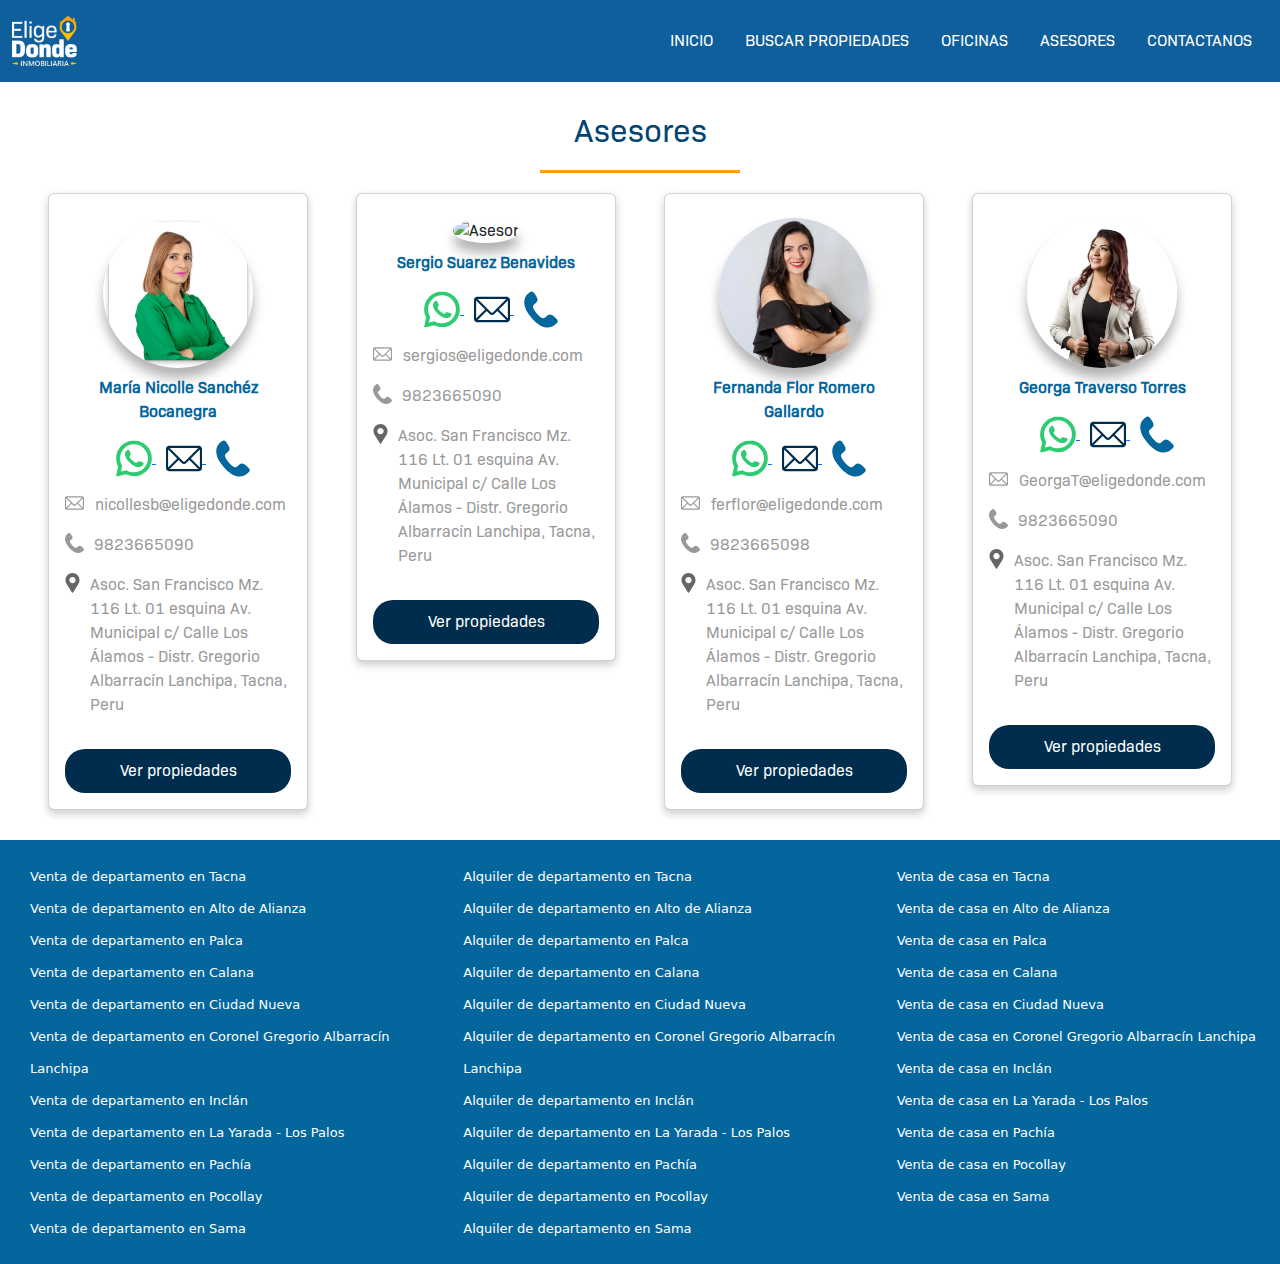
==== commit e1e2b0b7: "mejorando el responsive" ====
--- a/public/asesores.html
+++ b/public/asesores.html
@@ -31,26 +31,20 @@
 
 	<header class="bg-primary text-white bio " >
         <div class="container d-flex justify-content-between align-items-center py-3 mx-auto" style="max-width: 1400px;">
-            <img src="./images/logoblanco.svg" alt="Logo" class="logo">
+            <img src="./images/logo-white.png" alt="Logo" class="logo">
             
             <!-- Menú en pantallas de escritorio -->
             <nav class="desktop-menu">
                 <ul class="nav">
-                    <li class="nav-item">
-                        <a class="nav-link text-white" href="#inicio">INICIO</a>
-                    </li>
-                    <li class="nav-item">
-                        <a class="nav-link text-white" href="#buscar">BUSCAR PROPIEDADES</a>
-                    </li>
-                    <li class="nav-item">
-                        <a class="nav-link text-white" href="#oficinas">OFICINAS</a>
-                    </li>
-                    <li class="nav-item">
-                        <a class="nav-link text-white" href="#asesores">ASESORES</a>
-                    </li>
-                    <li class="nav-item">
-                        <a class="nav-link text-white" href="#contacto">CONTACTANOS</a>
-                    </li>
+                    <li><a class="nav-link text-white" href="index.html">INICIO</a></li>
+                    <hr class="my-2"> 
+                    <li><a class="nav-link text-white" href="busquedadepropiedades.html">BUSCAR PROPIEDADES</a></li>
+                    <hr class="my-2">
+                    <li><a class="nav-link text-white" href="index.html#oficinas">OFICINAS</a></li> 
+                    <hr class="my-2">
+                    <li><a class="nav-link text-white" href="asesores.html">ASESORES</a></li>
+                    <hr class="my-2">
+                    <li><a class="nav-link text-white" href="contactanos.html">CONTACTANOS</a></li>
                 </ul>
             </nav>
 
@@ -74,19 +68,19 @@
 			</div>
 			<div class="modal-body menumod " style="margin-top: 20%;">
 				<ul class="list-unstyled text-white">
-					<li><a class="nav-link text-white" href="#inicio">INICIO</a></li>
-					<hr class="my-2"> <!-- Línea separadora -->
-					<li><a class="nav-link text-white" href="#buscar">BUSCAR PROPIEDADES</a></li>
-					<hr class="my-2">
-					<li><a class="nav-link text-white" href="#oficinas">OFICINAS</a></li>
-					<hr class="my-2">
-					<li><a class="nav-link text-white" href="#asesores">ASESORES</a></li>
-					<hr class="my-2">
-					<li><a class="nav-link text-white" href="#contacto">CONTACTANOS</a></li>
-				</ul>
+                    <li><a class="nav-link text-white" href="index.html">INICIO</a></li>
+                    <hr class="my-2"> 
+                    <li><a class="nav-link text-white" href="busquedadepropiedades.html">BUSCAR PROPIEDADES</a></li>
+                    <hr class="my-2">
+                    <li><a class="nav-link text-white" href="index.html#oficinas">OFICINAS</a></li> 
+                    <hr class="my-2">
+                    <li><a class="nav-link text-white" href="asesores.html">ASESORES</a></li>
+                    <hr class="my-2">
+                    <li><a class="nav-link text-white" href="contactanos.html">CONTACTANOS</a></li>
+                </ul>
 
 				<div class="modimagen" style="border-top-color: transparent;">
-					<img src="./images/logoblanco.svg" alt="Logo" class="logo" style="width: 100px;"> <!-- Ajusta el tamaño según necesites -->
+					<img src="./images/logo-white.png" alt="Logo" class="logo" style="max-width: 70%;"> <!-- Ajusta el tamaño según necesites -->
 				</div>
 			</div>
 			
--- a/public/css/style.css
+++ b/public/css/style.css
@@ -20,7 +20,11 @@
 }
 
 .logo {
-    height: 60px; /* Ajusta el tamaño según necesites */
+    height: 50px;
+}
+
+h6{
+    padding: 0px !important;
 }
 
 .bg-primary {
@@ -171,7 +175,7 @@
     max-width: 450px;
     max-height: 300px;
     border-radius: 20px !important;
-    margin-left: 10%;
+    margin-left: 20%;
 }
 
 @media (max-width: 767px) {
@@ -404,6 +408,24 @@
 
 }
 
+.btn-group-custom .btn {
+    border: 1px solid white;
+    color: white;
+    background-color: transparent;
+}
+
+.btn-group-custom .btn:hover {
+    background-color: #ffa00a !important;
+    color: white;
+}
+
+.btn-group-custom .btn.active,
+.btn-group-custom .btn:focus {
+    background-color: #ffa00a !important;
+    color: white;
+    border-color: #ffa00a;
+}
+
 /* Conoce el inmueble*/
 .selected-line {
     height: 0px;
@@ -427,6 +449,67 @@
     white-space: nowrap;
 }
 
+.btn-cerca {
+    background-color: rgba(255, 160, 10, 0.8) ; /* Color #ffa00a con 80% de transparencia */
+    color: white ;
+    border: none;
+    padding: 10px 20px;
+    border-radius: 5px;
+    font-size: 16px;
+    cursor: pointer;
+}
+
+.btn-orange {
+    background-color: #ffa00a!important; /* Color #ffa00a con 80% de transparencia */
+    color: white !important;
+    border: none;
+    padding: 10px 20px;
+    border-radius: 5px;
+    font-size: 16px;
+    font-weight: 400;
+    cursor: pointer;
+}
+
+.btn-cerca:hover {
+    background-color: #ffa00a; /* Fondo sólido al pasar el ratón */
+}
+
+.ctext::placeholder{
+    color: #fff !important
+}
+.btn-custom{
+    color: white !important;
+    border-color: white !important
+    ;
+}
+
+.btn-custom:checked {
+    background-color: #ffa00a !important;
+    color: white;
+}
+
+.btn-custom:hover {
+    background-color: #ffa00a !important;
+    color: white;
+}
+
+.btn-custom:checked {
+    background-color: #ffa00a !important;
+    color: white;
+}
+
+.btn-group-custom .btn.active{
+ btn-active-bg: #2ecc71 !important;
+}
+
+.btn-custom {
+    --bs-btn-active-bg: #ffa00a; /* Cambia aquí el color del fondo activo */
+    --bs-btn-active-color: white; /* Cambia el color del texto en el estado activo */
+    color: white;
+    background-color: transparent;
+    border: 1px solid white;
+}
+
 #details ul {
     list-style-type: none;
     padding-left: 20px;
@@ -453,6 +536,51 @@
     padding: 0;
 }
 
+
+/*buscador principal*/ 
+   .custom-container {
+            display: flex;
+            align-items: center;
+            background-color: white;
+            border-radius: 40px;
+            box-shadow: 0 4px 6px rgba(0, 0, 0, 0.1);
+            
+        }
+
+   .vertical-separator {
+            width: 1px;
+            background-color: #5e5a5a !important;
+            height: 70%;
+            align-self: center;
+        }
+
+        .custom-button-group {
+            display: flex;
+            gap: 10px;
+        }
+
+        .custom-container input[type="text"], 
+        .custom-container input[type="number"] {
+            width: 100%;
+            padding: 8px;
+            border: 1px solid #ccc;
+            border-radius: 5px;
+        }
+
+        .custom-container button {
+            background-color: #ffa00a;
+            color: white;
+            border: none;
+            padding: 10px 20px;
+            border-radius: 5px;
+            cursor: pointer;
+        }
+
+        .custom-container button:hover {
+            background-color: #ff8f00;
+        }
+
+
 /* asesores */
 
 .icon {
@@ -524,4 +652,89 @@
   list-style-type: none; 
   padding: 0; /* Elimina el padding por defecto */
   margin: 0; /* Elimina el margin por defecto */
+}
+
+/* Ocultar todos los filtros en pantallas grandes */
+#filtro-precios,
+    #filtro-busqueda,
+    #filtro-tipo,
+#filtro-propiedad,
+#filtro-dormitorios {
+    display: none;
+}
+
+@media (max-width: 1200px) {
+  
+    #filtro-precios {
+      display: block; /* Mostrar filtro de precios en pantallas de hasta 1184px */
+  }
+}
+
+
+@media (max-width: 991px) {
+  #filtro-precios {
+      display: block; /* Mantener visible filtro de precios */
+  }
+  #filtro-dormitorios {
+      display: block; /* Mostrar filtro de dormitorios en pantallas de hasta 768px */
+  }
+}
+
+@media (max-width: 777px) {
+    #filtro-precios,
+    #filtro-busqueda,
+    #filtro-tipo,
+  #filtro-dormitorios,
+  #filtro-propiedad {
+      display: block; 
+      margin-bottom: 10px;
+  }
+}
+
+@media (max-width: 576px) {
+    #filtro-precios,
+    #filtro-busqueda,
+    #filtro-tipo,
+    #filtro-propiedad,
+    #filtro-dormitorios
+    #masfiltros {
+        display: block; 
+    }
+  }
+
+
+
+.anchofil{
+  transform: translate3d(-40px, 42px, 0px) !important;
+  min-width: 230% !important;
+  max-height: 600px; /* Ajusta la altura máxima a tu preferencia */
+    overflow-y: auto;  /* Permite el scroll vertical */
+}
+
+.btn-outline-primary{
+  color: #004473 !important;
+  border-color: #004473 !important;
+}
+
+.btn-outline-primary:hover{
+    color: #fff !important;
+    border-color: #03669C !important;
+    background-color: #03669C !important;
+  }
+
+  .btn-outline-primary.active{
+    color: #fff !important;
+    border-color: #03669C !important;
+    background-color: #03669C !important;
+  }
+
+  .form-check-input:checked{
+    border-color: #03669C !important;
+    background-color: #03669C !important;
+  }
+
+
+.dropdown-item:active {
+    color: #000 !important;
+    background-color: #fff !important;
 }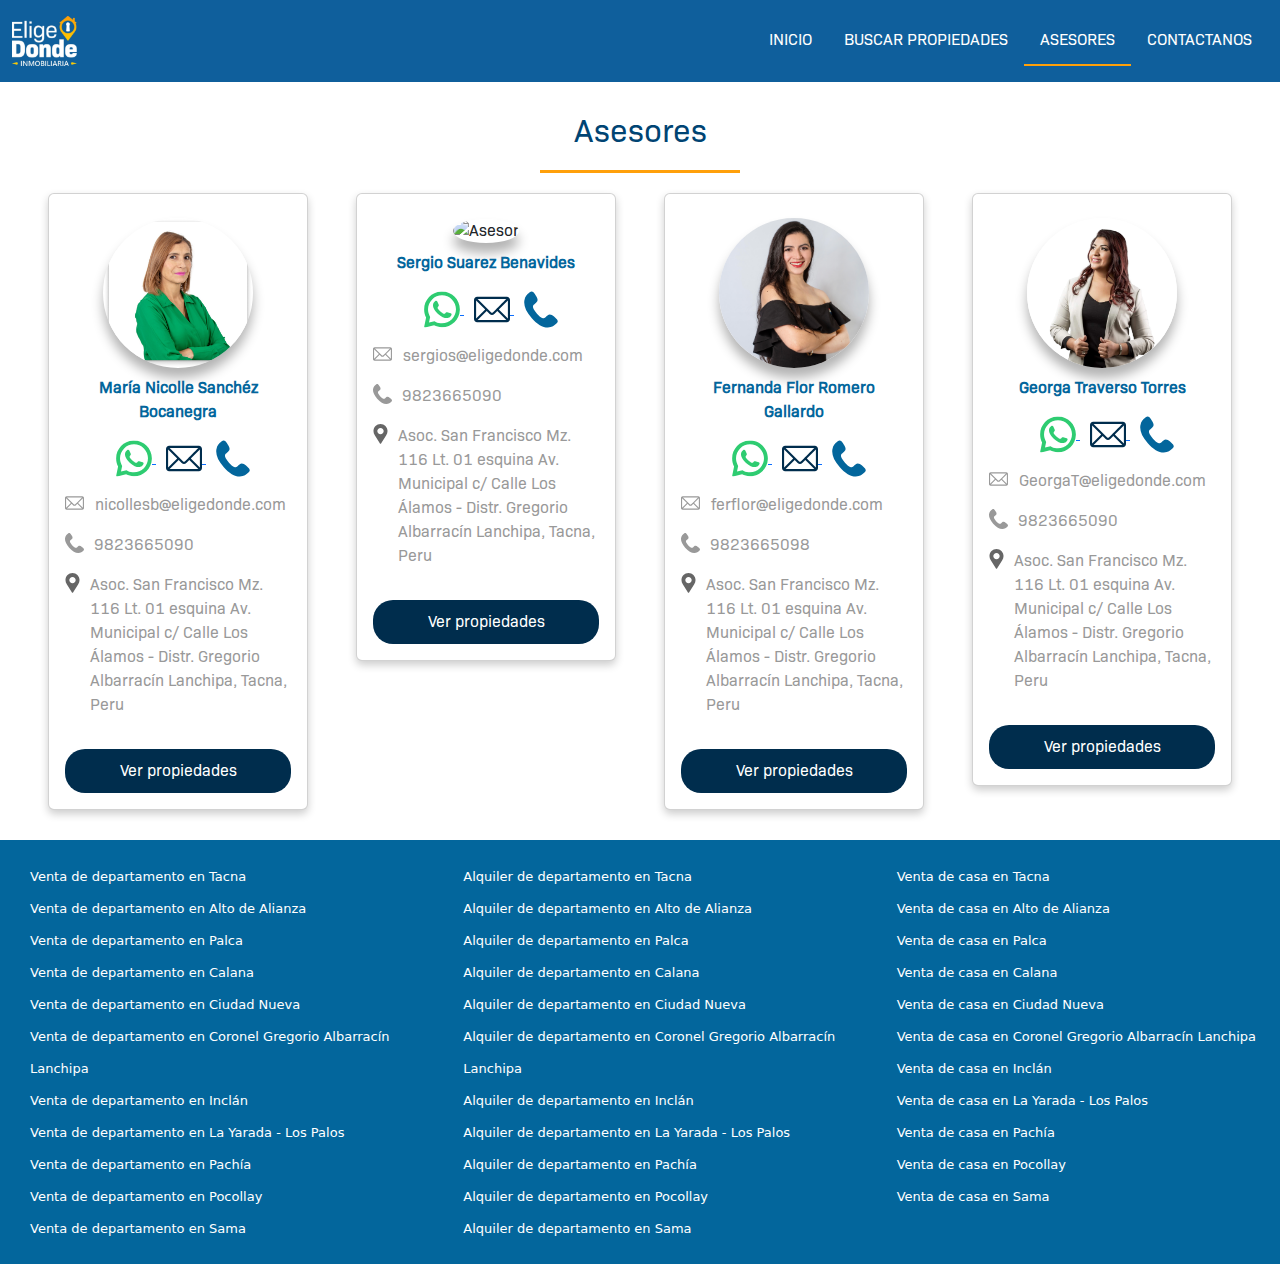
==== commit 6e9f34cd: "Fixes" ====
--- a/public/asesores.html
+++ b/public/asesores.html
@@ -9,371 +9,401 @@
 
 	<!-- Custom css -->
 	<link rel="stylesheet" href="css/style.css"/>
-    <!-- Font css -->
-    <link href="https://fonts.googleapis.com/css2?family=Bio+Sans&display=swap" rel="stylesheet">
-    <!-- Bootstrap 5 -->
-    <link rel="stylesheet" href="https://cdn.jsdelivr.net/npm/bootstrap@5.3.0/dist/css/bootstrap.min.css">
-    <!-- Font Awesome -->
-    <link rel="stylesheet" href="https://cdnjs.cloudflare.com/ajax/libs/font-awesome/6.4.2/css/all.min.css">
-    <!-- jQuery -->
-    <script src="https://code.jquery.com/jquery-3.6.0.min.js"></script>
-    <!-- Bootstrap 5 JavaScript -->
-    <!-- Bootstrap -->
+	<!-- Font css -->
+	<link href="https://fonts.googleapis.com/css2?family=Bio+Sans&display=swap" rel="stylesheet">
+	<!-- Bootstrap 5 -->
+	<link rel="stylesheet" href="https://cdn.jsdelivr.net/npm/bootstrap@5.3.0/dist/css/bootstrap.min.css">
+	<!-- Font Awesome -->
+	<link rel="stylesheet" href="https://cdnjs.cloudflare.com/ajax/libs/font-awesome/6.4.2/css/all.min.css">
+	<!-- jQuery -->
+	<script src="https://code.jquery.com/jquery-3.6.0.min.js"></script>
+	<!-- Bootstrap 5 JavaScript -->
+	<!-- Bootstrap -->
 	<link rel="stylesheet" href="css/bootstrap.min.css"/>
 	<script src="js/bootstrap.bundle.min.js"></script>
 	<script src="https://code.jquery.com/jquery-3.5.1.slim.min.js"></script>
-    <script src="https://cdn.jsdelivr.net/npm/@popperjs/core@2.9.3/dist/umd/popper.min.js"></script>
-    <script src="https://stackpath.bootstrapcdn.com/bootstrap/4.5.2/js/bootstrap.min.js"></script>
+	<script src="https://cdn.jsdelivr.net/npm/@popperjs/core@2.9.3/dist/umd/popper.min.js"></script>
+	<script src="https://stackpath.bootstrapcdn.com/bootstrap/4.5.2/js/bootstrap.min.js"></script>
 	<script src="https://stackpath.bootstrapcdn.com/bootstrap/5.1.3/js/bootstrap.bundle.min.js"></script>
 
 </head>
 <body>
 
-	<header class="bg-primary text-white bio " >
-        <div class="container d-flex justify-content-between align-items-center py-3 mx-auto" style="max-width: 1400px;">
-            <img src="./images/logo-white.png" alt="Logo" class="logo">
-            
-            <!-- Menú en pantallas de escritorio -->
-            <nav class="desktop-menu">
-                <ul class="nav">
-                    <li><a class="nav-link text-white" href="index.html">INICIO</a></li>
-                    <hr class="my-2"> 
-                    <li><a class="nav-link text-white" href="busquedadepropiedades.html">BUSCAR PROPIEDADES</a></li>
-                    <hr class="my-2">
-                    <li><a class="nav-link text-white" href="index.html#oficinas">OFICINAS</a></li> 
-                    <hr class="my-2">
-                    <li><a class="nav-link text-white" href="asesores.html">ASESORES</a></li>
-                    <hr class="my-2">
-                    <li><a class="nav-link text-white" href="contactanos.html">CONTACTANOS</a></li>
-                </ul>
-            </nav>
-
-            <!-- Botón de menú hamburguesa para móviles -->
-            <button class="navbar-toggler mobile-menu " type="button" data-bs-toggle="modal" data-bs-target="#menuModal" aria-label="Toggle navigation">
-                <img src="./images/menuham.png" alt="menuham" class="menuham" style="width: 25px">
-            </button>
-        </div>
-    </header>
+<header class="bg-primary text-white bio ">
+	<div class="container d-flex justify-content-between align-items-center py-3 mx-auto" style="max-width: 1400px;">
+		<a href="index.html">
+			<img src="images/logo-white.png" alt="Logo" class="logo">
+		</a>
+
+		<!-- Menú en pantallas de escritorio -->
+		<nav class="desktop-menu">
+			<ul class="nav">
+				<li><a class="nav-link text-white" href="index.html">INICIO</a></li>
+				<hr class="my-2">
+				<li><a class="nav-link text-white" href="busquedadepropiedades.html">BUSCAR PROPIEDADES</a></li>
+				<hr class="my-2">
+				<li><a class="nav-link text-white active" href="asesores.html">ASESORES</a></li>
+				<hr class="my-2">
+				<li><a class="nav-link text-white" href="contactanos.html">CONTACTANOS</a></li>
+			</ul>
+		</nav>
+
+		<!-- Botón de menú hamburguesa para móviles -->
+		<button class="navbar-toggler mobile-menu " type="button" data-bs-toggle="modal" data-bs-target="#menuModal"
+				aria-label="Toggle navigation">
+			<img src="images/menuham.png" alt="menuham" class="menuham" style="width: 25px">
+		</button>
+	</div>
+</header>
 
 <!-- Modal menu -->
-<div class="modal " id="menuModal" tabindex="-1" aria-labelledby="menuModalLabel" aria-hidden="true" >
+<div class="modal " id="menuModal" tabindex="-1" aria-labelledby="menuModalLabel" aria-hidden="true">
 	<div class="modal-dialog modal-fullscreen bio ">
 		<div class="modal-content  " style="padding: 20px; background: rgb(17,3,55);
 		background: -moz-linear-gradient(0deg, rgba(17,3,55,0.7931547619047619) 0%, rgba(255,255,255,1) 0%, rgba(163,199,219,1) 5%, rgba(3,102,156,1) 13%, rgba(3,102,156,1) 24%, rgba(0,68,115,1) 52%, rgba(0,68,115,1) 98%);
 		background: -webkit-linear-gradient(0deg, rgba(17,3,55,0.7931547619047619) 0%, rgba(255,255,255,1) 0%, rgba(163,199,219,1) 5%, rgba(3,102,156,1) 13%, rgba(3,102,156,1) 24%, rgba(0,68,115,1) 52%, rgba(0,68,115,1) 98%);
 		background: linear-gradient(0deg, rgba(17,3,55,0.7931547619047619) 0%, rgba(255,255,255,1) 0%, rgba(163,199,219,1) 5%, rgba(3,102,156,1) 13%, rgba(3,102,156,1) 24%, rgba(0,68,115,1) 52%, rgba(0,68,115,1) 98%);
-		filter: progid:DXImageTransform.Microsoft.gradient(startColorstr= #110337,endColorstr=#004473,GradientType=1); "  >
-			<div class="modal-header justify-content-end" style="border-bottom-color: transparent; background-color: #004473 ">
-				<div type="button" class=" text-white "  data-bs-dismiss="modal" aria-label="Close"> X </div>
+		filter: progid:DXImageTransform.Microsoft.gradient(startColorstr= #110337,endColorstr=#004473,GradientType=1); ">
+			<div class="modal-header justify-content-end"
+				 style="border-bottom-color: transparent; background-color: #004473 ">
+				<div type="button" class=" text-white " data-bs-dismiss="modal" aria-label="Close"> X</div>
 			</div>
 			<div class="modal-body menumod " style="margin-top: 20%;">
 				<ul class="list-unstyled text-white">
-                    <li><a class="nav-link text-white" href="index.html">INICIO</a></li>
-                    <hr class="my-2"> 
-                    <li><a class="nav-link text-white" href="busquedadepropiedades.html">BUSCAR PROPIEDADES</a></li>
-                    <hr class="my-2">
-                    <li><a class="nav-link text-white" href="index.html#oficinas">OFICINAS</a></li> 
-                    <hr class="my-2">
-                    <li><a class="nav-link text-white" href="asesores.html">ASESORES</a></li>
-                    <hr class="my-2">
-                    <li><a class="nav-link text-white" href="contactanos.html">CONTACTANOS</a></li>
-                </ul>
+					<li><a class="nav-link text-white" href="index.html">INICIO</a></li>
+					<hr class="my-2">
+					<li><a class="nav-link text-white" href="busquedadepropiedades.html">BUSCAR PROPIEDADES</a></li>
+					<hr class="my-2">
+					<li><a class="nav-link text-white" href="index.html#oficinas">OFICINAS</a></li>
+					<hr class="my-2">
+					<li><a class="nav-link text-white" href="asesores.html">ASESORES</a></li>
+					<hr class="my-2">
+					<li><a class="nav-link text-white" href="contactanos.html">CONTACTANOS</a></li>
+				</ul>
 
 				<div class="modimagen" style="border-top-color: transparent;">
-					<img src="./images/logo-white.png" alt="Logo" class="logo" style="max-width: 70%;"> <!-- Ajusta el tamaño según necesites -->
+					<img src="images/logo-white.png" alt="Logo" class="logo" style="max-width: 70%;">
+					<!-- Ajusta el tamaño según necesites -->
 				</div>
 			</div>
-			
+
 		</div>
 	</div>
 </div>
-	
-    <!-- asesor -->
-
-	<section class="ultimas-propiedades  bio px-5">
-		<div class="text-center mx-auto" style="max-width: 1400px;">
-			<h2 class="section-title">Asesores</h2>
-			<div class="line"></div>
-			<div class="container-fluid px-0">
-				<div class="row g-5">
-					
-                    <!-- Asesor 1 -->
-					<div class="col-12 col-sm-6 col-md-4 col-lg-3">
-						<div class="card position-relative">
-							<div class="card-body bio">
-                                <div class="advisor mt-2 w-100">
-                                    <img src="./images/asesor1.png
+
+<!-- asesor -->
+
+<section class="ultimas-propiedades  bio px-5">
+	<div class="text-center mx-auto" style="max-width: 1400px;">
+		<h2 class="section-title">Asesores</h2>
+		<div class="line"></div>
+		<div class="container-fluid px-0">
+			<div class="row g-5">
+
+				<!-- Asesor 1 -->
+				<div class="col-12 col-sm-6 col-md-4 col-lg-3">
+					<div class="card position-relative">
+						<div class="card-body bio">
+							<div class="advisor mt-2 w-100">
+								<img src="images/asesor1.png
                                     " class="advisor1-img" alt="Asesor">
-                                </div>
-                                
-                                <p class="text-center larger mt-2 mx-auto " style="color: #03669c; max-width: 200px; font-weight: 700;">María Nicolle Sanchéz Bocanegra</p>
-                                <div class="advisor mt-2 w-100 mb-3">
-                                    <a href="https://wa.me/123456789" target="_blank" aria-label="WhatsApp">
-                                        <img src="./images/Whatsapp.svg" class="ico" alt="WhatsApp" style="padding-left: 10px;">
-                                    </a>
-                                    <a href="mailto:example@example.com" target="_blank" aria-label="Email">
-                                        <img src="./images/Email.svg" class="ico" alt="Email" style="padding-left: 10px;">
-                                    </a>
-                                    <a href="tel:+123456789" target="_blank" aria-label="Celular">
-                                        <img src="./images/cel.svg" class="ico" alt="Celular" style="padding-left: 10px;">
-                                    </a>
-                                </div>
-                                <div class="d-flex">
-                                    <img src="./images/emailplomo.svg" class="icon" alt="Email" style="width: 30px !important;" >
-                                    <p class="text-center font-weight-light" style="color: #999;">nicollesb@eligedonde.com</p>
-                                </div>
-                                <div class="d-flex">
-                                    <img src="./images/llamadagray.svg" class="icon" alt="cel"  >
-                                    <p class="text-center font-weight-light" style="color: #999;">9823665090</p>
-                                </div>
-                                <div class="d-flex">
-                                    <img src="./images/ubicacion.svg" class="icon" alt="cel" style="width: 40px !important;">
-                                    <p class="font-weight-light" style="color: #999; text-align: start;">Asoc. San Francisco Mz. 116 Lt. 01 esquina Av. Municipal c/ Calle Los Álamos - Distr. Gregorio Albarracín Lanchipa, Tacna, Peru
-                                    </p>
-                                </div>
-    
-                                <button class="btnaz mt-3 w-100">Ver propiedades</button>
-
-                            </div>
+							</div>
+
+							<p class="text-center larger mt-2 mx-auto "
+							   style="color: #03669c; max-width: 200px; font-weight: 700;">María Nicolle Sanchéz
+								Bocanegra</p>
+							<div class="advisor mt-2 w-100 mb-3">
+								<a href="https://wa.me/123456789" target="_blank" aria-label="WhatsApp">
+									<img src="images/Whatsapp.svg" class="ico" alt="WhatsApp"
+										 style="padding-left: 10px;">
+								</a>
+								<a href="mailto:example@example.com" target="_blank" aria-label="Email">
+									<img src="images/Email.svg" class="ico" alt="Email" style="padding-left: 10px;">
+								</a>
+								<a href="tel:+123456789" target="_blank" aria-label="Celular">
+									<img src="images/cel.svg" class="ico" alt="Celular" style="padding-left: 10px;">
+								</a>
+							</div>
+							<div class="d-flex">
+								<img src="images/emailplomo.svg" class="icon" alt="Email"
+									 style="width: 30px !important;">
+								<p class="text-center font-weight-light" style="color: #999;">
+									nicollesb@eligedonde.com</p>
+							</div>
+							<div class="d-flex">
+								<img src="images/llamadagray.svg" class="icon" alt="cel">
+								<p class="text-center font-weight-light" style="color: #999;">9823665090</p>
+							</div>
+							<div class="d-flex">
+								<img src="images/ubicacion.svg" class="icon" alt="cel"
+									 style="width: 40px !important;">
+								<p class="font-weight-light" style="color: #999; text-align: start;">Asoc. San Francisco
+									Mz. 116 Lt. 01 esquina Av. Municipal c/ Calle Los Álamos - Distr. Gregorio
+									Albarracín Lanchipa, Tacna, Peru
+								</p>
+							</div>
+
+							<button class="btnaz mt-3 w-100">Ver propiedades</button>
+
 						</div>
-
 					</div>
-                    <!-- Asesor 2 -->
-					<div class="col-12 col-sm-6 col-md-4 col-lg-3">
-						<div class="card position-relative">
-							<div class="card-body bio">
-                                <div class="advisor mt-2 w-100">
-                                    <img src="./images/asesor2.png" class="advisor1-img" alt="Asesor">
-                                </div>
-                                
-                                <p class="text-center larger mt-2 mx-auto " style="color: #03669c; max-width: 200px; font-weight: 700;">Sergio Suarez Benavides</p>
-                                <div class="advisor mt-2 w-100 mb-3">
-                                    <a href="https://wa.me/123456789" target="_blank" aria-label="WhatsApp">
-                                        <img src="./images/Whatsapp.svg" class="ico" alt="WhatsApp" style="padding-left: 10px;">
-                                    </a>
-                                    <a href="mailto:example@example.com" target="_blank" aria-label="Email">
-                                        <img src="./images/Email.svg" class="ico" alt="Email" style="padding-left: 10px;">
-                                    </a>
-                                    <a href="tel:+123456789" target="_blank" aria-label="Celular">
-                                        <img src="./images/cel.svg" class="ico" alt="Celular" style="padding-left: 10px;">
-                                    </a>
-                                </div>
-                                <div class="d-flex">
-                                    <img src="./images/emailplomo.svg" class="icon" alt="Email" style="width: 30px !important;" >
-                                    <p class="text-center font-weight-light" style="color: #999;">sergios@eligedonde.com</p>
-                                </div>
-                                <div class="d-flex">
-                                    <img src="./images/llamadagray.svg" class="icon" alt="cel"  >
-                                    <p class="text-center font-weight-light" style="color: #999;">9823665090</p>
-                                </div>
-                                <div class="d-flex">
-                                    <img src="./images/ubicacion.svg" class="icon" alt="cel" >
-                                    <p class="font-weight-light" style="color: #999; text-align: start;">Asoc. San Francisco Mz. 116 Lt. 01 esquina Av. Municipal c/ Calle Los Álamos - Distr. Gregorio Albarracín Lanchipa, Tacna, Peru
-                                    </p>
-                                </div>
-    
-                                <button class="btnaz mt-3 w-100">Ver propiedades</button>
-
-                            </div>
+
+				</div>
+				<!-- Asesor 2 -->
+				<div class="col-12 col-sm-6 col-md-4 col-lg-3">
+					<div class="card position-relative">
+						<div class="card-body bio">
+							<div class="advisor mt-2 w-100">
+								<img src="images/asesor2.png" class="advisor1-img" alt="Asesor">
+							</div>
+
+							<p class="text-center larger mt-2 mx-auto "
+							   style="color: #03669c; max-width: 200px; font-weight: 700;">Sergio Suarez Benavides</p>
+							<div class="advisor mt-2 w-100 mb-3">
+								<a href="https://wa.me/123456789" target="_blank" aria-label="WhatsApp">
+									<img src="images/Whatsapp.svg" class="ico" alt="WhatsApp"
+										 style="padding-left: 10px;">
+								</a>
+								<a href="mailto:example@example.com" target="_blank" aria-label="Email">
+									<img src="images/Email.svg" class="ico" alt="Email" style="padding-left: 10px;">
+								</a>
+								<a href="tel:+123456789" target="_blank" aria-label="Celular">
+									<img src="images/cel.svg" class="ico" alt="Celular" style="padding-left: 10px;">
+								</a>
+							</div>
+							<div class="d-flex">
+								<img src="images/emailplomo.svg" class="icon" alt="Email"
+									 style="width: 30px !important;">
+								<p class="text-center font-weight-light" style="color: #999;">sergios@eligedonde.com</p>
+							</div>
+							<div class="d-flex">
+								<img src="images/llamadagray.svg" class="icon" alt="cel">
+								<p class="text-center font-weight-light" style="color: #999;">9823665090</p>
+							</div>
+							<div class="d-flex">
+								<img src="images/ubicacion.svg" class="icon" alt="cel">
+								<p class="font-weight-light" style="color: #999; text-align: start;">Asoc. San Francisco
+									Mz. 116 Lt. 01 esquina Av. Municipal c/ Calle Los Álamos - Distr. Gregorio
+									Albarracín Lanchipa, Tacna, Peru
+								</p>
+							</div>
+
+							<button class="btnaz mt-3 w-100">Ver propiedades</button>
+
 						</div>
-
 					</div>
 
-                    <!-- Asesor 3-->
-					<div class="col-12 col-sm-6 col-md-4 col-lg-3">
-						<div class="card position-relative">
-							<div class="card-body bio">
-                                <div class="advisor mt-2 w-100">
-                                    <img src="./images/asesor3.jpg" class="advisor1-img" alt="Asesor">
-                                </div>
-                                
-                                <p class="text-center larger mt-2 mx-auto " style="color: #03669c; max-width: 200px; font-weight: 700;">Fernanda Flor Romero Gallardo</p>
-                                <div class="advisor mt-2 w-100 mb-3">
-                                    <a href="https://wa.me/123456789" target="_blank" aria-label="WhatsApp">
-                                        <img src="./images/Whatsapp.svg" class="ico" alt="WhatsApp" style="padding-left: 10px;">
-                                    </a>
-                                    <a href="mailto:example@example.com" target="_blank" aria-label="Email">
-                                        <img src="./images/Email.svg" class="ico" alt="Email" style="padding-left: 10px;">
-                                    </a>
-                                    <a href="tel:+123456789" target="_blank" aria-label="Celular">
-                                        <img src="./images/cel.svg" class="ico" alt="Celular" style="padding-left: 10px;">
-                                    </a>
-                                </div>
-                                <div class="d-flex">
-                                    <img src="./images/emailplomo.svg" class="icon" alt="Email" style="width: 30px !important;" >
-                                    <p class="text-center font-weight-light" style="color: #999;">ferflor@eligedonde.com</p>
-                                </div>
-                                <div class="d-flex">
-                                    <img src="./images/llamadagray.svg" class="icon" alt="cel"  >
-                                    <p class="text-center font-weight-light" style="color: #999;">9823665098</p>
-                                </div>
-                                <div class="d-flex">
-                                    <img src="./images/ubicacion.svg" class="icon" alt="cel" >
-                                    <p class="font-weight-light" style="color: #999; text-align: start;">Asoc. San Francisco Mz. 116 Lt. 01 esquina Av. Municipal c/ Calle Los Álamos - Distr. Gregorio Albarracín Lanchipa, Tacna, Peru
-                                    </p>
-                                </div>
-
-                                <button class="btnaz mt-3 w-100">Ver propiedades</button>
-
-                            </div>
+				</div>
+
+				<!-- Asesor 3-->
+				<div class="col-12 col-sm-6 col-md-4 col-lg-3">
+					<div class="card position-relative">
+						<div class="card-body bio">
+							<div class="advisor mt-2 w-100">
+								<img src="images/asesor3.jpg" class="advisor1-img" alt="Asesor">
+							</div>
+
+							<p class="text-center larger mt-2 mx-auto "
+							   style="color: #03669c; max-width: 200px; font-weight: 700;">Fernanda Flor Romero
+								Gallardo</p>
+							<div class="advisor mt-2 w-100 mb-3">
+								<a href="https://wa.me/123456789" target="_blank" aria-label="WhatsApp">
+									<img src="images/Whatsapp.svg" class="ico" alt="WhatsApp"
+										 style="padding-left: 10px;">
+								</a>
+								<a href="mailto:example@example.com" target="_blank" aria-label="Email">
+									<img src="images/Email.svg" class="ico" alt="Email" style="padding-left: 10px;">
+								</a>
+								<a href="tel:+123456789" target="_blank" aria-label="Celular">
+									<img src="images/cel.svg" class="ico" alt="Celular" style="padding-left: 10px;">
+								</a>
+							</div>
+							<div class="d-flex">
+								<img src="images/emailplomo.svg" class="icon" alt="Email"
+									 style="width: 30px !important;">
+								<p class="text-center font-weight-light" style="color: #999;">ferflor@eligedonde.com</p>
+							</div>
+							<div class="d-flex">
+								<img src="images/llamadagray.svg" class="icon" alt="cel">
+								<p class="text-center font-weight-light" style="color: #999;">9823665098</p>
+							</div>
+							<div class="d-flex">
+								<img src="images/ubicacion.svg" class="icon" alt="cel">
+								<p class="font-weight-light" style="color: #999; text-align: start;">Asoc. San Francisco
+									Mz. 116 Lt. 01 esquina Av. Municipal c/ Calle Los Álamos - Distr. Gregorio
+									Albarracín Lanchipa, Tacna, Peru
+								</p>
+							</div>
+
+							<button class="btnaz mt-3 w-100">Ver propiedades</button>
+
 						</div>
-
 					</div>
 
-					<!-- Asesor 4 -->
-					<div class="col-12 col-sm-6 col-md-4 col-lg-3">
-						<div class="card position-relative">
-							<div class="card-body bio">
-                                <div class="advisor mt-2 w-100">
-                                    <img src="./images/asesor4.jpg" class="advisor1-img" alt="Asesor">
-                                </div>
-                                
-                                <p class="text-center larger mt-2 mx-auto " style="color: #03669c; max-width: 200px; font-weight: 700;">Georga Traverso Torres</p>
-                                <div class="advisor mt-2 w-100 mb-3">
-                                    <a href="https://wa.me/123456789" target="_blank" aria-label="WhatsApp">
-                                        <img src="./images/Whatsapp.svg" class="ico" alt="WhatsApp" style="padding-left: 10px;">
-                                    </a>
-                                    <a href="mailto:example@example.com" target="_blank" aria-label="Email">
-                                        <img src="./images/Email.svg" class="ico" alt="Email" style="padding-left: 10px;">
-                                    </a>
-                                    <a href="tel:+123456789" target="_blank" aria-label="Celular">
-                                        <img src="./images/cel.svg" class="ico" alt="Celular" style="padding-left: 10px;">
-                                    </a>
-                                </div>
-                                <div class="d-flex">
-                                    <img src="./images/emailplomo.svg" class="icon" alt="Email" style="width: 30px !important;">
-                                    <p class="text-center font-weight-light" style="color: #999; ">GeorgaT@eligedonde.com</p>
-                                </div>
-                                <div class="d-flex">
-                                    <img src="./images/llamadagray.svg" class="icon" alt="cel"  >
-                                    <p class="text-center font-weight-light" style="color: #999;">9823665090</p>
-                                </div>
-                                <div class="d-flex">
-                                    <img src="./images/ubicacion.svg" class="icon" alt="cel" >
-                                    <p class="font-weight-light" style="color: #999; text-align: start;">Asoc. San Francisco Mz. 116 Lt. 01 esquina Av. Municipal c/ Calle Los Álamos - Distr. Gregorio Albarracín Lanchipa, Tacna, Peru
-                                    </p>
-                                </div>
-
-                                <button class="btnaz mt-3 w-100">Ver propiedades</button>
-
-                            </div>
+				</div>
+
+				<!-- Asesor 4 -->
+				<div class="col-12 col-sm-6 col-md-4 col-lg-3">
+					<div class="card position-relative">
+						<div class="card-body bio">
+							<div class="advisor mt-2 w-100">
+								<img src="images/asesor4.jpg" class="advisor1-img" alt="Asesor">
+							</div>
+
+							<p class="text-center larger mt-2 mx-auto "
+							   style="color: #03669c; max-width: 200px; font-weight: 700;">Georga Traverso Torres</p>
+							<div class="advisor mt-2 w-100 mb-3">
+								<a href="https://wa.me/123456789" target="_blank" aria-label="WhatsApp">
+									<img src="images/Whatsapp.svg" class="ico" alt="WhatsApp"
+										 style="padding-left: 10px;">
+								</a>
+								<a href="mailto:example@example.com" target="_blank" aria-label="Email">
+									<img src="images/Email.svg" class="ico" alt="Email" style="padding-left: 10px;">
+								</a>
+								<a href="tel:+123456789" target="_blank" aria-label="Celular">
+									<img src="images/cel.svg" class="ico" alt="Celular" style="padding-left: 10px;">
+								</a>
+							</div>
+							<div class="d-flex">
+								<img src="images/emailplomo.svg" class="icon" alt="Email"
+									 style="width: 30px !important;">
+								<p class="text-center font-weight-light" style="color: #999; ">
+									GeorgaT@eligedonde.com</p>
+							</div>
+							<div class="d-flex">
+								<img src="images/llamadagray.svg" class="icon" alt="cel">
+								<p class="text-center font-weight-light" style="color: #999;">9823665090</p>
+							</div>
+							<div class="d-flex">
+								<img src="images/ubicacion.svg" class="icon" alt="cel">
+								<p class="font-weight-light" style="color: #999; text-align: start;">Asoc. San Francisco
+									Mz. 116 Lt. 01 esquina Av. Municipal c/ Calle Los Álamos - Distr. Gregorio
+									Albarracín Lanchipa, Tacna, Peru
+								</p>
+							</div>
+
+							<button class="btnaz mt-3 w-100">Ver propiedades</button>
+
 						</div>
-
 					</div>
+
 				</div>
 			</div>
 		</div>
-	</section>
-
-                   
-        <script>
-          function selectOption(option) {
-                const details = {
-                    "Caracteristicas generales": ["Terraza", "Seguridad", "Caseta de Guardia"],
-                    "Servicios": ["Luz", "Agua"],
-                    "Ambientes": ["Dormitorio", "Baño", "Cocina"],
-                    "Exteriores": ["Cochera", "Patio"]
-                };
-
-                // Mostrar línea seleccionada
-                const line = document.getElementById('selectedLine');
-                line.style.display = 'block';
-
-                // Actualizar el texto de detalles
-                const detailsDiv = document.getElementById('details');
-                detailsDiv.innerHTML = `<ul>${details[option].map(item => `<li>${item}</li>`).join('')}</ul>`;
-
-                // Actualizar la clase activa
-                const links = document.querySelectorAll('.nav-link');
-                links.forEach(link => {
-                    link.classList.remove('active');
-                });
-                
-                // Establecer la clase activa en el botón seleccionado
-                const activeLink = Array.from(links).find(link => link.textContent.trim() === option);
-                if (activeLink) {
-                    activeLink.classList.add('active');
-                }
-            }
-
-            function setModalImage(src) {
-            const modalBody = document.querySelector('#imageModal .carousel-inner');
-            
-            // Limpiar los elementos existentes en el carrusel
-            modalBody.innerHTML = '';
-
-            // Lista de imágenes
-            const images = [
-                './images/tacna-inmueble1.png',
-                './images/tacna-inmueble2.png',
-                './images/tacna-inmueble3.png',
-                './images/tacna-inmueble4.png',
-                './images/tacna-inmueble5.png'
-            ];
-
-            // Agregar las imágenes al carrusel
-            images.forEach((image, index) => {
-                const item = document.createElement('div');
-                item.className = `carousel-item ${index === 0 ? 'active' : ''}`;
-                item.innerHTML = `<img src="${image}" class="d-block w-100" alt="Imagen ${index + 1}">`;
-                modalBody.appendChild(item);
-            });
-        }
-        </script>
-    </section>
-
-	<!-- Foooter -->
-	
-
-	<section style="background-color:  #03669c;" >
-        <div class="ventas-section" style="max-width: 1400px; text-align: start; ">
-            <div class="column col-lg-4 col-md-6 col-12 text-white smaller" style="text-align: start; ">
-                <ul >
-                    <li><a href="#" class="text-white sinli">Venta de departamento en Tacna</a></li>
-                    <li><a href="#" class="text-white sinli">Venta de departamento en Alto de Alianza</a></li>
-                    <li><a href="#" class="text-white sinli">Venta de departamento en Palca</a></li>
-                    <li><a href="#" class="text-white sinli">Venta de departamento en Calana</a></li>
-                    <li><a href="#" class="text-white sinli">Venta de departamento en Ciudad Nueva</a></li>
-                    <li><a href="#" class="text-white sinli">Venta de departamento en Coronel Gregorio Albarracín Lanchipa</a></li>
-                    <li><a href="#" class="text-white sinli">Venta de departamento en Inclán</a></li>
-                    <li><a href="#" class="text-white sinli">Venta de departamento en La Yarada - Los Palos</a></li>
-                    <li><a href="#" class="text-white sinli">Venta de departamento en Pachía</a></li>
-                    <li><a href="#" class="text-white sinli">Venta de departamento en Pocollay</a></li>
-                    <li><a href="#" class="text-white sinli">Venta de departamento en Sama</a></li>
-                </ul>
-            </div>
-        
-            <div class="column col-lg-4 col-md-6 col-12 text-white smaller" style="text-align: start">
-                <ul>
-                    <li><a href="#" class="text-white sinli">Alquiler de departamento en Tacna</a></li>
-                    <li><a href="#" class="text-white sinli">Alquiler de departamento en Alto de Alianza</a></li>
-                    <li><a href="#" class="text-white sinli">Alquiler de departamento en Palca</a></li>
-                    <li><a href="#" class="text-white sinli">Alquiler de departamento en Calana</a></li>
-                    <li><a href="#" class="text-white sinli">Alquiler de departamento en Ciudad Nueva</a></li>
-                    <li><a href="#" class="text-white sinli">Alquiler de departamento en Coronel Gregorio Albarracín Lanchipa</a></li>
-                    <li><a href="#" class="text-white sinli">Alquiler de departamento en Inclán</a></li>
-                    <li><a href="#" class="text-white sinli">Alquiler de departamento en La Yarada - Los Palos</a></li>
-                    <li><a href="#" class="text-white sinli">Alquiler de departamento en Pachía</a></li>
-                    <li><a href="#" class="text-white sinli">Alquiler de departamento en Pocollay</a></li>
-                    <li><a href="#" class="text-white sinli">Alquiler de departamento en Sama</a></li>
-                </ul>
-            </div>
-        
-            <div class="column col-lg-4 col-md-6 col-12 text-white smaller" style="text-align: start">
-                <ul>
-                    <li><a href="#" class="text-white sinli">Venta de casa en Tacna</a></li>
-                    <li><a href="#" class="text-white sinli">Venta de casa en Alto de Alianza</a></li>
-                    <li><a href="#" class="text-white sinli">Venta de casa en Palca</a></li>
-                    <li><a href="#" class="text-white sinli">Venta de casa en Calana</a></li>
-                    <li><a href="#" class="text-white sinli">Venta de casa en Ciudad Nueva</a></li>
-                    <li><a href="#" class="text-white sinli">Venta de casa en Coronel Gregorio Albarracín Lanchipa</a></li>
-                    <li><a href="#" class="text-white sinli">Venta de casa en Inclán</a></li>
-                    <li><a href="#" class="text-white sinli">Venta de casa en La Yarada - Los Palos</a></li>
-                    <li><a href="#" class="text-white sinli">Venta de casa en Pachía</a></li>
-                    <li><a href="#" class="text-white sinli">Venta de casa en Pocollay</a></li>
-                    <li><a href="#" class="text-white sinli">Venta de casa en Sama</a></li>
-                </ul>
-            </div>
-        </div>
-      </section>
+	</div>
+</section>
+
+
+<script>
+  function selectOption(option) {
+    const details = {
+      "Caracteristicas generales": ["Terraza", "Seguridad", "Caseta de Guardia"],
+      "Servicios": ["Luz", "Agua"],
+      "Ambientes": ["Dormitorio", "Baño", "Cocina"],
+      "Exteriores": ["Cochera", "Patio"]
+    };
+
+    // Mostrar línea seleccionada
+    const line = document.getElementById('selectedLine');
+    line.style.display = 'block';
+
+    // Actualizar el texto de detalles
+    const detailsDiv = document.getElementById('details');
+    detailsDiv.innerHTML = `<ul>${details[option].map(item => `<li>${item}</li>`).join('')}</ul>`;
+
+    // Actualizar la clase activa
+    const links = document.querySelectorAll('.nav-link');
+    links.forEach(link => {
+      link.classList.remove('active');
+    });
+
+    // Establecer la clase activa en el botón seleccionado
+    const activeLink = Array.from(links).find(link => link.textContent.trim() === option);
+    if (activeLink) {
+      activeLink.classList.add('active');
+    }
+  }
+
+  function setModalImage(src) {
+    const modalBody = document.querySelector('#imageModal .carousel-inner');
+
+    // Limpiar los elementos existentes en el carrusel
+    modalBody.innerHTML = '';
+
+    // Lista de imágenes
+    const images = [
+      './images/tacna-inmueble1.png',
+      './images/tacna-inmueble2.png',
+      './images/tacna-inmueble3.png',
+      './images/tacna-inmueble4.png',
+      './images/tacna-inmueble5.png'
+    ];
+
+    // Agregar las imágenes al carrusel
+    images.forEach((image, index) => {
+      const item = document.createElement('div');
+      item.className = `carousel-item ${index === 0 ? 'active' : ''}`;
+      item.innerHTML = `<img src="${image}" class="d-block w-100" alt="Imagen ${index + 1}">`;
+      modalBody.appendChild(item);
+    });
+  }
+</script>
+</section>
+
+<!-- Foooter -->
+
+
+<section style="background-color:  #03669c;">
+	<div class="ventas-section" style="max-width: 1400px; text-align: start; ">
+		<div class="column col-lg-4 col-md-6 col-12 text-white smaller" style="text-align: start; ">
+			<ul>
+				<li><a href="#" class="text-white sinli">Venta de departamento en Tacna</a></li>
+				<li><a href="#" class="text-white sinli">Venta de departamento en Alto de Alianza</a></li>
+				<li><a href="#" class="text-white sinli">Venta de departamento en Palca</a></li>
+				<li><a href="#" class="text-white sinli">Venta de departamento en Calana</a></li>
+				<li><a href="#" class="text-white sinli">Venta de departamento en Ciudad Nueva</a></li>
+				<li><a href="#" class="text-white sinli">Venta de departamento en Coronel Gregorio Albarracín
+					Lanchipa</a></li>
+				<li><a href="#" class="text-white sinli">Venta de departamento en Inclán</a></li>
+				<li><a href="#" class="text-white sinli">Venta de departamento en La Yarada - Los Palos</a></li>
+				<li><a href="#" class="text-white sinli">Venta de departamento en Pachía</a></li>
+				<li><a href="#" class="text-white sinli">Venta de departamento en Pocollay</a></li>
+				<li><a href="#" class="text-white sinli">Venta de departamento en Sama</a></li>
+			</ul>
+		</div>
+
+		<div class="column col-lg-4 col-md-6 col-12 text-white smaller" style="text-align: start">
+			<ul>
+				<li><a href="#" class="text-white sinli">Alquiler de departamento en Tacna</a></li>
+				<li><a href="#" class="text-white sinli">Alquiler de departamento en Alto de Alianza</a></li>
+				<li><a href="#" class="text-white sinli">Alquiler de departamento en Palca</a></li>
+				<li><a href="#" class="text-white sinli">Alquiler de departamento en Calana</a></li>
+				<li><a href="#" class="text-white sinli">Alquiler de departamento en Ciudad Nueva</a></li>
+				<li><a href="#" class="text-white sinli">Alquiler de departamento en Coronel Gregorio Albarracín
+					Lanchipa</a></li>
+				<li><a href="#" class="text-white sinli">Alquiler de departamento en Inclán</a></li>
+				<li><a href="#" class="text-white sinli">Alquiler de departamento en La Yarada - Los Palos</a></li>
+				<li><a href="#" class="text-white sinli">Alquiler de departamento en Pachía</a></li>
+				<li><a href="#" class="text-white sinli">Alquiler de departamento en Pocollay</a></li>
+				<li><a href="#" class="text-white sinli">Alquiler de departamento en Sama</a></li>
+			</ul>
+		</div>
+
+		<div class="column col-lg-4 col-md-6 col-12 text-white smaller" style="text-align: start">
+			<ul>
+				<li><a href="#" class="text-white sinli">Venta de casa en Tacna</a></li>
+				<li><a href="#" class="text-white sinli">Venta de casa en Alto de Alianza</a></li>
+				<li><a href="#" class="text-white sinli">Venta de casa en Palca</a></li>
+				<li><a href="#" class="text-white sinli">Venta de casa en Calana</a></li>
+				<li><a href="#" class="text-white sinli">Venta de casa en Ciudad Nueva</a></li>
+				<li><a href="#" class="text-white sinli">Venta de casa en Coronel Gregorio Albarracín Lanchipa</a></li>
+				<li><a href="#" class="text-white sinli">Venta de casa en Inclán</a></li>
+				<li><a href="#" class="text-white sinli">Venta de casa en La Yarada - Los Palos</a></li>
+				<li><a href="#" class="text-white sinli">Venta de casa en Pachía</a></li>
+				<li><a href="#" class="text-white sinli">Venta de casa en Pocollay</a></li>
+				<li><a href="#" class="text-white sinli">Venta de casa en Sama</a></li>
+			</ul>
+		</div>
+	</div>
+</section>
 </body>
--- a/public/css/style.css
+++ b/public/css/style.css
@@ -23,7 +23,7 @@
     height: 50px;
 }
 
-h6{
+h6 {
     padding: 0px !important;
 }
 
@@ -96,8 +96,7 @@
 }
 
 .banner-title {
-    font-size: 2.5rem; /* Ajusta el tamaño del texto */
-    text-shadow: 2px 2px 4px rgba(0, 0, 0, 0.7); /* Añade sombra al texto para mejor legibilidad */
+    font-size: 3rem; /* Ajusta el tamaño del texto */
 }
 
 .ultimas-propiedades {
@@ -316,12 +315,13 @@
 
 
 .social-icon {
-  color: #004473; /* Color de los íconos */
-  text-decoration: none; /* Sin subrayado */
-  margin: 0 10px; /* Espacio entre íconos */
-}
+    color: #004473; /* Color de los íconos */
+    text-decoration: none; /* Sin subrayado */
+    margin: 0 10px; /* Espacio entre íconos */
+}
+
 .social-icon:hover {
-  opacity: 0.8; /* Efecto al pasar el mouse */
+    opacity: 0.8; /* Efecto al pasar el mouse */
 }
 
 /* Buscar propiedades */
@@ -408,6 +408,7 @@
 
 }
 
+
 .btn-group-custom .btn {
     border: 1px solid white;
     color: white;
@@ -434,11 +435,8 @@
     display: none; /* Oculto por defecto */
 }
 
-.nav-link.active {
-    border-bottom: 1px solid #ffa00a; /* Línea amarilla debajo del elemento activo */
-    color: #03669c !important;
-    background-color: #fcfbfb !important;
-    display: inline-block;
+.nav-link.active, .nav-link:hover {
+    border-bottom: 2px solid #ffa00a !important; /* Línea amarilla debajo del elemento activo */
 }
 
 .btncon {
@@ -450,17 +448,27 @@
 }
 
 .btn-cerca {
-    background-color: rgba(255, 160, 10, 0.8) ; /* Color #ffa00a con 80% de transparencia */
-    color: white ;
+    background-color: rgba(255, 160, 10, 0.8); /* Color #ffa00a con 80% de transparencia */
+    color: white;
     border: none;
     padding: 10px 20px;
-    border-radius: 5px;
+    border-radius: 20px;
     font-size: 16px;
     cursor: pointer;
 }
 
+.btn-azul {
+    background-color: #002d4d !important; /* Color #ffa00a con 80% de transparencia */
+    color: white;
+    border: none;
+    padding: 10px 35px !important;
+    font-size: 16px;
+    cursor: pointer;
+    margin-right: 10px;
+}
+
 .btn-orange {
-    background-color: #ffa00a!important; /* Color #ffa00a con 80% de transparencia */
+    background-color: #ffa00a !important; /* Color #ffa00a con 80% de transparencia */
     color: white !important;
     border: none;
     padding: 10px 20px;
@@ -474,13 +482,13 @@
     background-color: #ffa00a; /* Fondo sólido al pasar el ratón */
 }
 
-.ctext::placeholder{
+.ctext::placeholder {
     color: #fff !important
 }
-.btn-custom{
+
+.btn-custom {
     color: white !important;
-    border-color: white !important
-    ;
+    border-color: white !important;
 }
 
 .btn-custom:checked {
@@ -498,8 +506,8 @@
     color: white;
 }
 
-.btn-group-custom .btn.active{
- btn-active-bg: #2ecc71 !important;
+.btn-group-custom .btn.active {
+    btn-active-bg: #2ecc71 !important;
 }
 
 .btn-custom {
@@ -537,48 +545,47 @@
 }
 
 
-/*buscador principal*/ 
-   .custom-container {
-            display: flex;
-            align-items: center;
-            background-color: white;
-            border-radius: 40px;
-            box-shadow: 0 4px 6px rgba(0, 0, 0, 0.1);
-            
-        }
-
-   .vertical-separator {
-            width: 1px;
-            background-color: #5e5a5a !important;
-            height: 70%;
-            align-self: center;
-        }
-
-        .custom-button-group {
-            display: flex;
-            gap: 10px;
-        }
-
-        .custom-container input[type="text"], 
-        .custom-container input[type="number"] {
-            width: 100%;
-            padding: 8px;
-            border: 1px solid #ccc;
-            border-radius: 5px;
-        }
-
-        .custom-container button {
-            background-color: #ffa00a;
-            color: white;
-            border: none;
-            padding: 10px 20px;
-            border-radius: 5px;
-            cursor: pointer;
-        }
-
-        .custom-container button:hover {
-            background-color: #ff8f00;
-        }
+/*buscador principal*/
+.custom-container {
+    display: flex;
+    align-items: center;
+    background-color: white;
+    border-radius: 40px;
+    box-shadow: 0 4px 6px rgba(0, 0, 0, 0.1);
+}
+
+.vertical-separator {
+    width: 1px;
+    background-color: #5e5a5a !important;
+    height: 70%;
+    align-self: center;
+}
+
+.custom-button-group {
+    display: flex;
+    gap: 10px;
+}
+
+.custom-container input[type="text"],
+.custom-container input[type="number"] {
+    width: 100%;
+    padding: 8px;
+    border: 1px solid #ccc;
+    border-radius: 5px;
+}
+
+.custom-container button {
+    background-color: #ffa00a;
+    color: white;
+    border: none;
+    padding: 10px 20px;
+    border-radius: 5px;
+    cursor: pointer;
+}
+
+.custom-container button:hover {
+    background-color: #ff8f00;
+}
 
 
 /* asesores */
@@ -642,53 +649,54 @@
     padding-right: 30px; /* Espacio adicional para el texto */
 }
 
-.sinli{
-  text-decoration: none;
-  font-size: small;
-  line-height: 1px;
+.sinli {
+    text-decoration: none;
+    font-size: small;
+    line-height: 1px;
 }
 
 .ventas-section ul {
-  list-style-type: none; 
-  padding: 0; /* Elimina el padding por defecto */
-  margin: 0; /* Elimina el margin por defecto */
+    list-style-type: none;
+    padding: 0; /* Elimina el padding por defecto */
+    margin: 0; /* Elimina el margin por defecto */
 }
 
 /* Ocultar todos los filtros en pantallas grandes */
 #filtro-precios,
-    #filtro-busqueda,
-    #filtro-tipo,
+#filtro-busqueda,
+#filtro-tipo,
 #filtro-propiedad,
 #filtro-dormitorios {
     display: none;
 }
 
 @media (max-width: 1200px) {
-  
+
     #filtro-precios {
-      display: block; /* Mostrar filtro de precios en pantallas de hasta 1184px */
-  }
+        display: block; /* Mostrar filtro de precios en pantallas de hasta 1184px */
+    }
 }
 
 
 @media (max-width: 991px) {
-  #filtro-precios {
-      display: block; /* Mantener visible filtro de precios */
-  }
-  #filtro-dormitorios {
-      display: block; /* Mostrar filtro de dormitorios en pantallas de hasta 768px */
-  }
+    #filtro-precios {
+        display: block; /* Mantener visible filtro de precios */
+    }
+
+    #filtro-dormitorios {
+        display: block; /* Mostrar filtro de dormitorios en pantallas de hasta 768px */
+    }
 }
 
 @media (max-width: 777px) {
     #filtro-precios,
     #filtro-busqueda,
     #filtro-tipo,
-  #filtro-dormitorios,
-  #filtro-propiedad {
-      display: block; 
-      margin-bottom: 10px;
-  }
+    #filtro-dormitorios,
+    #filtro-propiedad {
+        display: block;
+        margin-bottom: 10px;
+    }
 }
 
 @media (max-width: 576px) {
@@ -698,41 +706,39 @@
     #filtro-propiedad,
     #filtro-dormitorios
     #masfiltros {
-        display: block; 
+        display: block;
     }
-  }
-
-
-
-.anchofil{
-  transform: translate3d(-40px, 42px, 0px) !important;
-  min-width: 230% !important;
-  max-height: 600px; /* Ajusta la altura máxima a tu preferencia */
-    overflow-y: auto;  /* Permite el scroll vertical */
-}
-
-.btn-outline-primary{
-  color: #004473 !important;
-  border-color: #004473 !important;
-}
-
-.btn-outline-primary:hover{
+}
+
+
+.anchofil {
+    transform: translate3d(-40px, 42px, 0px) !important;
+    min-width: 230% !important;
+    max-height: 600px; /* Ajusta la altura máxima a tu preferencia */
+    overflow-y: auto; /* Permite el scroll vertical */
+}
+
+.btn-outline-primary {
+    color: #004473 !important;
+    border-color: #004473 !important;
+}
+
+.btn-outline-primary:hover {
     color: #fff !important;
     border-color: #03669C !important;
     background-color: #03669C !important;
-  }
-
-  .btn-outline-primary.active{
+}
+
+.btn-outline-primary.active {
     color: #fff !important;
     border-color: #03669C !important;
     background-color: #03669C !important;
-  }
-
-  .form-check-input:checked{
+}
+
+.form-check-input:checked {
     border-color: #03669C !important;
     background-color: #03669C !important;
-  }
-
+}
 
 .dropdown-item:active {
     color: #000 !important;
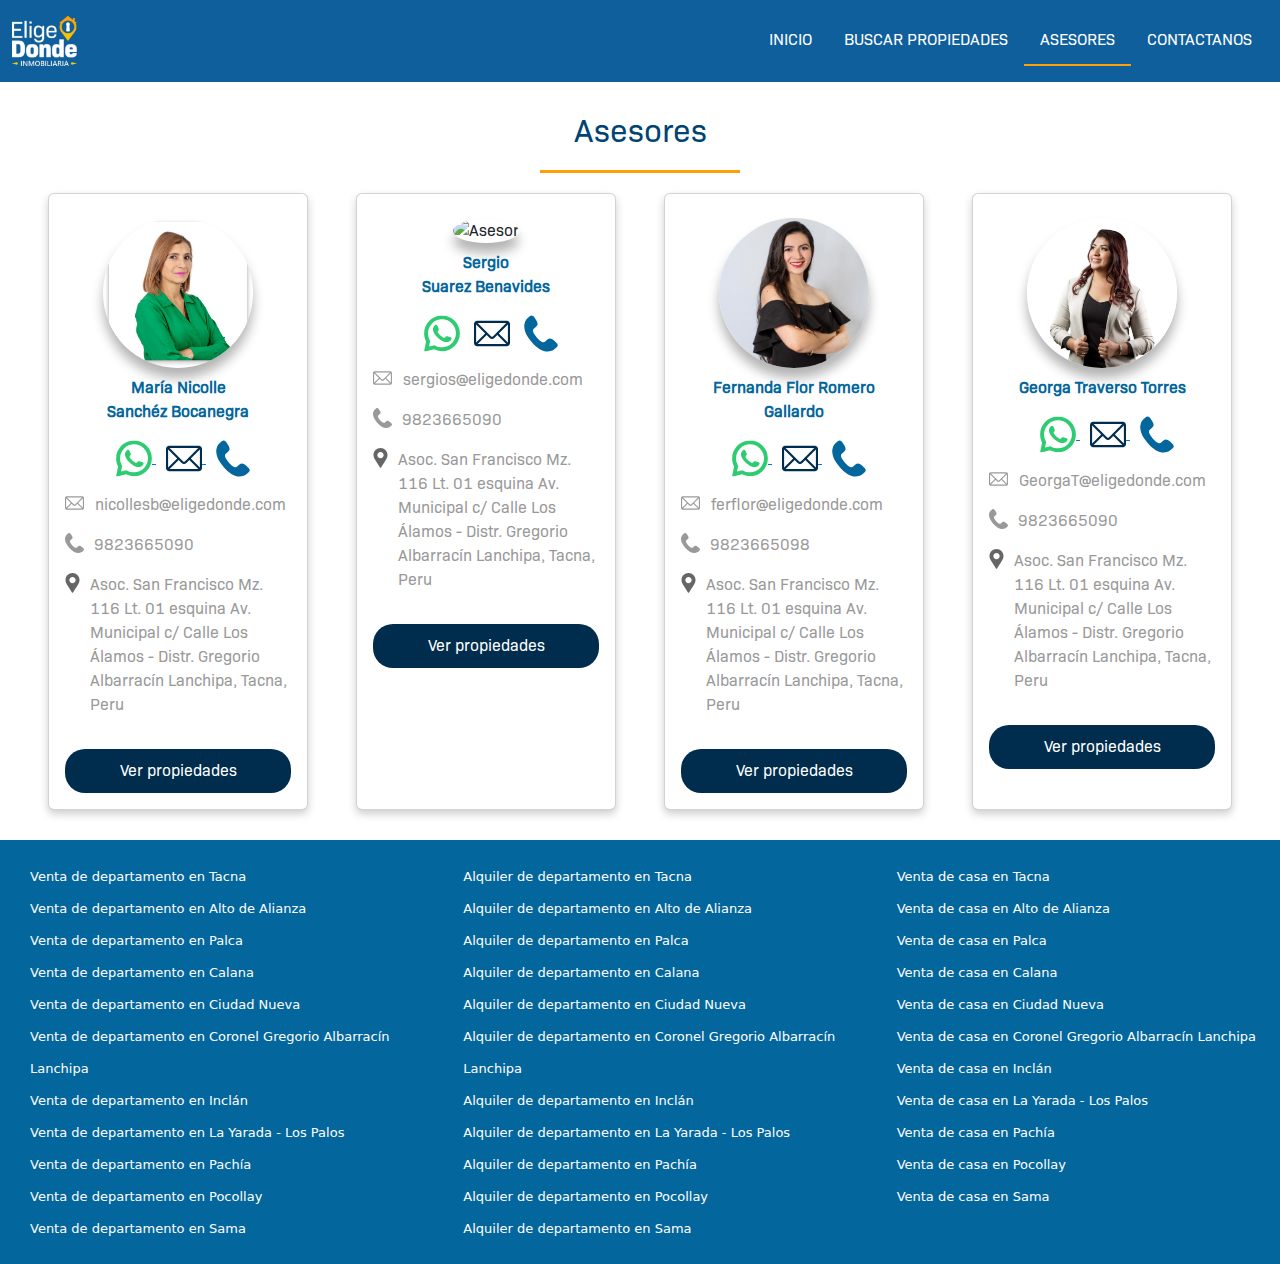
==== commit b61e072f: "Update" ====
--- a/public/asesores.html
+++ b/public/asesores.html
@@ -101,7 +101,7 @@
 			<div class="row g-5">
 
 				<!-- Asesor 1 -->
-				<div class="col-12 col-sm-6 col-md-4 col-lg-3">
+				<div class="col-12 col-sm-6 col-lg-4 col-xl-3">
 					<div class="card position-relative">
 						<div class="card-body bio">
 							<div class="advisor mt-2 w-100">
@@ -110,8 +110,9 @@
 							</div>
 
 							<p class="text-center larger mt-2 mx-auto "
-							   style="color: #03669c; max-width: 200px; font-weight: 700;">María Nicolle Sanchéz
-								Bocanegra</p>
+							   style="color: #03669c; max-width: 200px; font-weight: 700;">
+								María Nicolle<br>Sanchéz Bocanegra
+							</p>
 							<div class="advisor mt-2 w-100 mb-3">
 								<a href="https://wa.me/123456789" target="_blank" aria-label="WhatsApp">
 									<img src="images/Whatsapp.svg" class="ico" alt="WhatsApp"
@@ -149,25 +150,26 @@
 					</div>
 
 				</div>
+
 				<!-- Asesor 2 -->
-				<div class="col-12 col-sm-6 col-md-4 col-lg-3">
-					<div class="card position-relative">
+				<div class="col-12 col-sm-6 col-lg-4 col-xl-3">
+					<div class="card position-relative h-100">
 						<div class="card-body bio">
 							<div class="advisor mt-2 w-100">
 								<img src="images/asesor2.png" class="advisor1-img" alt="Asesor">
 							</div>
 
 							<p class="text-center larger mt-2 mx-auto "
-							   style="color: #03669c; max-width: 200px; font-weight: 700;">Sergio Suarez Benavides</p>
+							   style="color: #03669c; max-width: 200px; font-weight: 700;">Sergio<br>Suarez Benavides</p>
 							<div class="advisor mt-2 w-100 mb-3">
-								<a href="https://wa.me/123456789" target="_blank" aria-label="WhatsApp">
+								<a href="https://wa.me/123456789" class="text-decoration-none" target="_blank" aria-label="WhatsApp">
 									<img src="images/Whatsapp.svg" class="ico" alt="WhatsApp"
 										 style="padding-left: 10px;">
 								</a>
-								<a href="mailto:example@example.com" target="_blank" aria-label="Email">
+								<a href="mailto:example@example.com" class="text-decoration-none" target="_blank" aria-label="Email">
 									<img src="images/Email.svg" class="ico" alt="Email" style="padding-left: 10px;">
 								</a>
-								<a href="tel:+123456789" target="_blank" aria-label="Celular">
+								<a href="tel:+123456789" class="text-decoration-none" target="_blank" aria-label="Celular">
 									<img src="images/cel.svg" class="ico" alt="Celular" style="padding-left: 10px;">
 								</a>
 							</div>
@@ -196,8 +198,8 @@
 				</div>
 
 				<!-- Asesor 3-->
-				<div class="col-12 col-sm-6 col-md-4 col-lg-3">
-					<div class="card position-relative">
+				<div class="col-12 col-sm-6 col-lg-4 col-xl-3">
+					<div class="card position-relative h-100">
 						<div class="card-body bio">
 							<div class="advisor mt-2 w-100">
 								<img src="images/asesor3.jpg" class="advisor1-img" alt="Asesor">
@@ -243,8 +245,8 @@
 				</div>
 
 				<!-- Asesor 4 -->
-				<div class="col-12 col-sm-6 col-md-4 col-lg-3">
-					<div class="card position-relative">
+				<div class="col-12 col-sm-6 col-lg-4 col-xl-3">
+					<div class="card position-relative h-100">
 						<div class="card-body bio">
 							<div class="advisor mt-2 w-100">
 								<img src="images/asesor4.jpg" class="advisor1-img" alt="Asesor">
--- a/public/css/style.css
+++ b/public/css/style.css
@@ -599,10 +599,10 @@
 /* Buscar propiedades*/
 .card1 {
     border: #999999;
-    border-radius: 10px; /* Bordes redondeados */
+    border-radius: 20px; /* Bordes redondeados */
+    overflow: hidden; /* Oculta el contenido que se desborda */
     box-shadow: 0px 4px 8px rgba(0, 0, 0, 0.2); /* Sombra suave */
     transition: all 0.3s ease-in-out; /* Animación de suavidad */
-
 }
 
 .terr1 {
